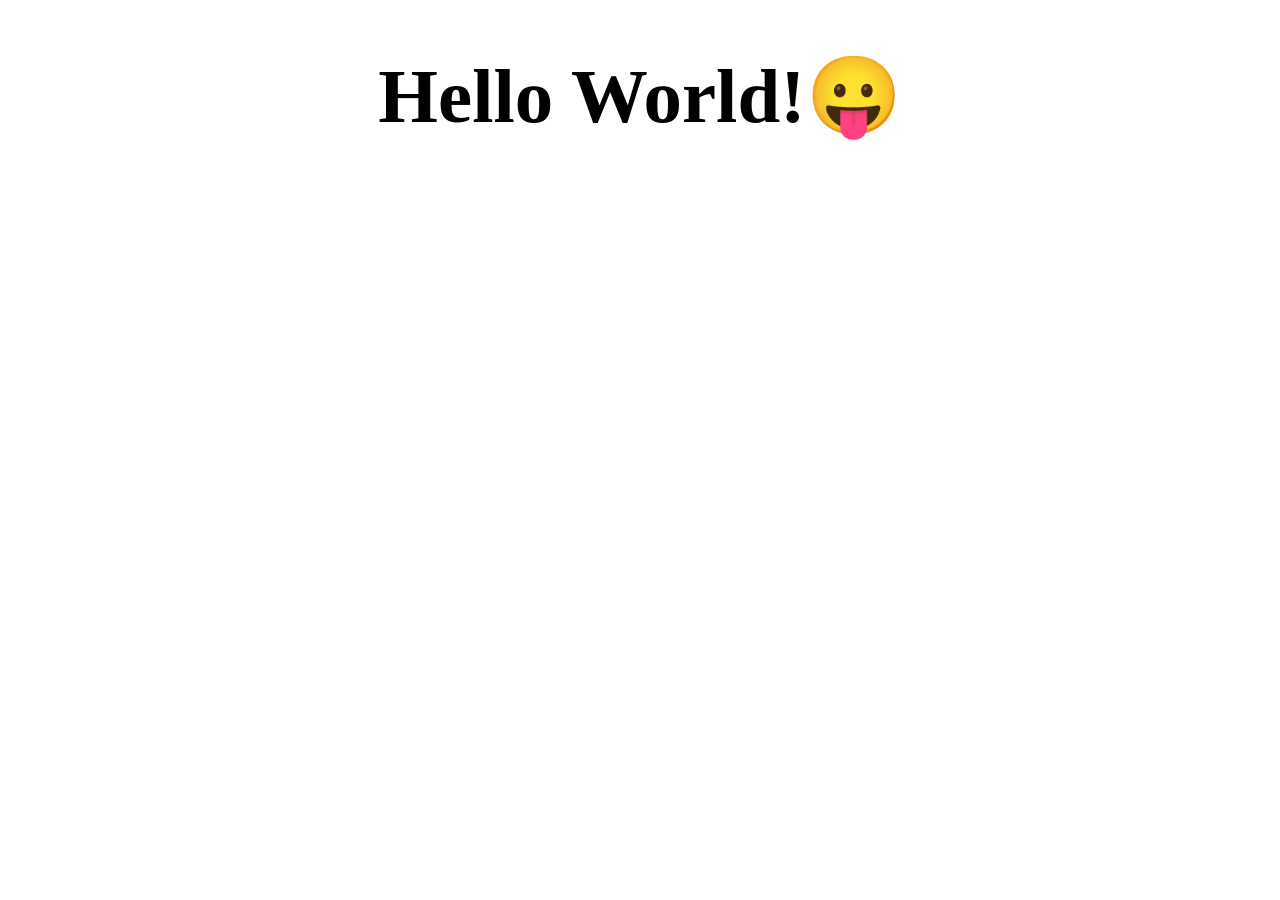
==== index.html @ 242a8a64 "newfile: index" ====
<!DOCTYPE html>
<html lang="en">
<head>
    <meta charset="UTF-8">
    <meta name="viewport" content="width=device-width, initial-scale=1.0">
    <title>Main Menu - ADSO 2847431</title>
    <style>
        h1{
            text-align: center;
            zoom: 2.4;
        }
    </style>
</head>
<body>
<h1>Hello World!😛</h1></body>
</html>
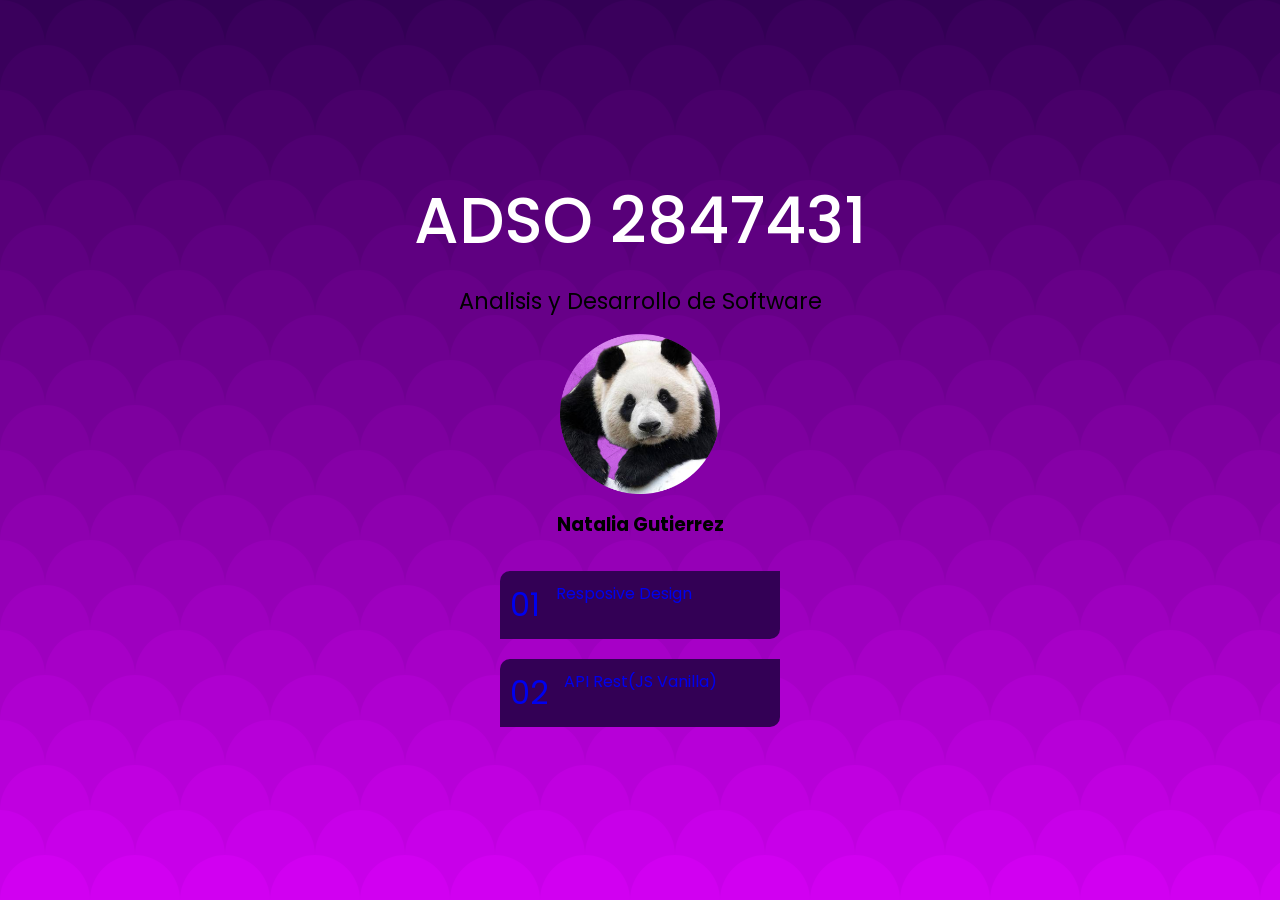
==== commit b003cddc: "Add files via upload" ====
--- a/index.html
+++ b/index.html
@@ -1,16 +1,31 @@
-<!DOCTYPE html>
-<html lang="en">
-<head>
-    <meta charset="UTF-8">
-    <meta name="viewport" content="width=device-width, initial-scale=1.0">
-    <title>Main Menu - ADSO 2847431</title>
-    <style>
-        h1{
-            text-align: center;
-            zoom: 2.4;
-        }
-    </style>
-</head>
-<body>
-<h1>Hello World!😛</h1></body>
+<!DOCTYPE html>
+<html lang="en">
+<head>
+    <meta charset="UTF-8">
+    <meta name="viewport" content="width=device-width, initial-scale=1.0">
+    <title>Main Menu-ADSO:2847431</title>
+    <link rel="stylesheet" href="css.css">
+</head>
+<body class="mmenu">
+    <main>
+        <header>
+            <h1>ADSO 2847431</h1>
+            <h2>Analisis y Desarrollo de Software</h2>
+            <img src="perfil.png" alt="">
+            <h3>Natalia Gutierrez</h3>
+        </header>
+        <menu>
+            <a href="#">
+                <span>01</span>
+                Resposive Design
+            </a>
+            <a href="#">
+                <span>02</span>
+                API Rest(JS Vanilla)
+            
+
+            </a>
+        </menu>
+    </main>
+</body>
 </html>
--- a/css.css
+++ b/css.css
@@ -0,0 +1,148 @@
+/* - - - - - - - - - - - - */
+/* F O N T S */
+/* - - - - - - - - - - - - */
+@import url('https://fonts.googleapis.com/css2?family=Poppins:wght@100;200;300;400;500;600;700;800;900&display=swap');
+
+
+
+/* - - - - - - - - - - - - */
+/* V A R I A B L E S */
+/* - - - - - - - - - - - - */
+:root{
+    --color-pri: #0f0;
+    --color-sec: rgb(81, 0, 132);
+    --ffamily: Poppins, sans-serif;
+}
+
+/* - - - - - - - - - - - - */
+/* R E S E T */
+/* - - - - - - - - - - - - */
+*, *::before, *::after{
+    box-sizing: border-box; 
+}
+
+*{
+    margin: 0; 
+    padding: 0; 
+}
+
+ul[role='list'], ol[role='list']{
+    list-style: none; 
+}
+
+html:focus-within{
+    scroll-behavior: smooth; 
+}
+
+a:not([class]){
+    text-decoration-skip-ink: auto; 
+}
+
+img, picture, svg, video, canvas{
+    max-width: 100%;
+    height: auto; 
+    vertical-align: middle; 
+    font-style: italic; 
+    background-repeat: no-repeat; 
+    background-size: cover;
+}
+
+input, button, textarea, select{
+    font: inherit; 
+}
+
+@media (prefers-reduced-motion: reduce){
+    html:focus-within {
+        scroll-behavior: auto;
+    }
+    *, *::before, *::after {
+        animation-duration: 0.01ms !important;
+        animation-iteration-count: 1 !important;
+        transition-duration: 0.01ms !important;
+        scroll-behavior: auto !important;
+        transition: none;
+    }
+}
+
+body, html{
+    height: 100%; 
+    scroll-behavior: smooth; 
+}
+
+
+/* - - - - - - - - - - - - */
+/* G E N E R A L */
+/* - - - - - - - - - - - - */
+body{
+    font-family: var(--ffamily);
+    display: flex;
+    justify-content: center;
+    align-items: center;
+    min-height: 100vh;
+}
+
+main{
+    display: flex;
+    flex-direction: column;
+    justify-content: center;
+    align-items: center;
+    gap: 2rem;
+    header{
+        display: flex;
+        flex-direction: column;
+        align-items: center;
+        justify-content: center;
+        gap: 1rem;
+
+       h1 {
+        font-size: 4rem;
+        font-weight: 500;
+        text-align: center;
+        color: white;
+       } 
+
+       h2{
+        font-size: 1.4rem;
+        font-weight: normal;
+        text-align: center;
+       }
+
+       img {
+        width: 160px;
+       }
+    }
+    menu {
+        display: flex;
+        flex-direction: column;
+        align-items: center;
+        gap: 1.2rem;
+        a:is(:link, :visited){
+            border-radius: 10px 0 10px 0;
+            background-color: #fff9;
+            background-color: #330055;
+            display: flex;
+            gap: 1rem;
+            text-decoration: none;
+            padding: 10px;
+            transition: all 0.4s ease-in-out;
+            width: 280px;
+            span{
+                font-size: 2rem;
+            }
+
+        }
+        a:is(:hover){
+            background-color:#fffd;
+            transform: scale(1.02);
+        }
+
+    }
+}
+/* - - - - - - - - - - - - */
+/* MAIN MENU */
+/* - - - - - - - - - - - - */
+body.mmenu{
+    background-color: #330055;
+    background-image: url("data:image/svg+xml,%3Csvg xmlns='http://www.w3.org/2000/svg' viewBox='0 0 100 1000'%3E%3Cg %3E%3Ccircle fill='%23330055' cx='50' cy='0' r='50'/%3E%3Cg fill='%233a005c' %3E%3Ccircle cx='0' cy='50' r='50'/%3E%3Ccircle cx='100' cy='50' r='50'/%3E%3C/g%3E%3Ccircle fill='%23410063' cx='50' cy='100' r='50'/%3E%3Cg fill='%2349006a' %3E%3Ccircle cx='0' cy='150' r='50'/%3E%3Ccircle cx='100' cy='150' r='50'/%3E%3C/g%3E%3Ccircle fill='%23500072' cx='50' cy='200' r='50'/%3E%3Cg fill='%23580079' %3E%3Ccircle cx='0' cy='250' r='50'/%3E%3Ccircle cx='100' cy='250' r='50'/%3E%3C/g%3E%3Ccircle fill='%235f0081' cx='50' cy='300' r='50'/%3E%3Cg fill='%23670088' %3E%3Ccircle cx='0' cy='350' r='50'/%3E%3Ccircle cx='100' cy='350' r='50'/%3E%3C/g%3E%3Ccircle fill='%236e0090' cx='50' cy='400' r='50'/%3E%3Cg fill='%23760098' %3E%3Ccircle cx='0' cy='450' r='50'/%3E%3Ccircle cx='100' cy='450' r='50'/%3E%3C/g%3E%3Ccircle fill='%237e009f' cx='50' cy='500' r='50'/%3E%3Cg fill='%238600a7' %3E%3Ccircle cx='0' cy='550' r='50'/%3E%3Ccircle cx='100' cy='550' r='50'/%3E%3C/g%3E%3Ccircle fill='%238e00af' cx='50' cy='600' r='50'/%3E%3Cg fill='%239600b7' %3E%3Ccircle cx='0' cy='650' r='50'/%3E%3Ccircle cx='100' cy='650' r='50'/%3E%3C/g%3E%3Ccircle fill='%239e00bf' cx='50' cy='700' r='50'/%3E%3Cg fill='%23a700c7' %3E%3Ccircle cx='0' cy='750' r='50'/%3E%3Ccircle cx='100' cy='750' r='50'/%3E%3C/g%3E%3Ccircle fill='%23af00d0' cx='50' cy='800' r='50'/%3E%3Cg fill='%23b700d8' %3E%3Ccircle cx='0' cy='850' r='50'/%3E%3Ccircle cx='100' cy='850' r='50'/%3E%3C/g%3E%3Ccircle fill='%23c000e0' cx='50' cy='900' r='50'/%3E%3Cg fill='%23c800e9' %3E%3Ccircle cx='0' cy='950' r='50'/%3E%3Ccircle cx='100' cy='950' r='50'/%3E%3C/g%3E%3Ccircle fill='%23D100F1' cx='50' cy='1000' r='50'/%3E%3C/g%3E%3C/svg%3E");
+    
+    }
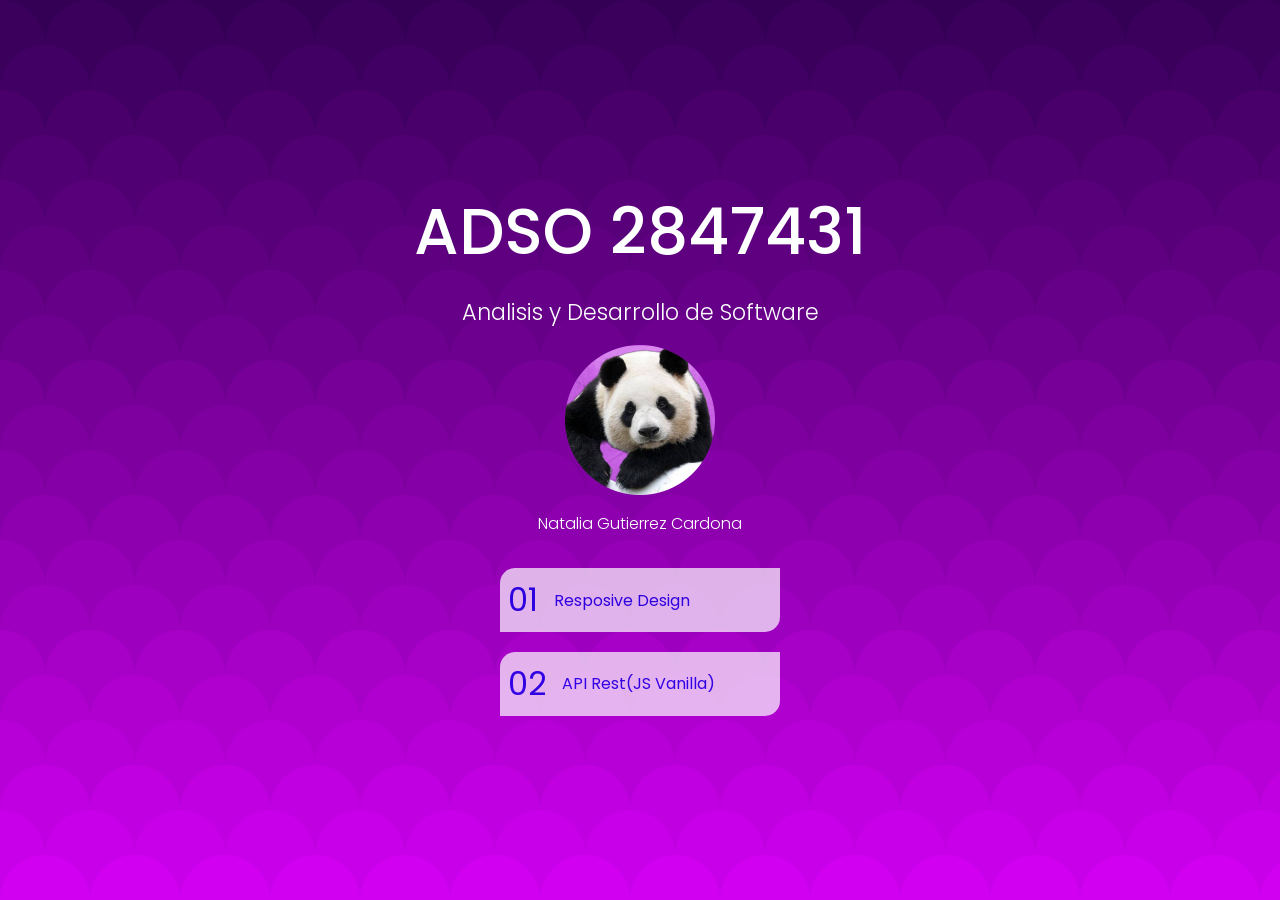
==== commit f78427b6: "se agrego un figma y termino todos los niveles" ====
--- a/index.html
+++ b/index.html
@@ -4,26 +4,24 @@
     <meta charset="UTF-8">
     <meta name="viewport" content="width=device-width, initial-scale=1.0">
     <title>Main Menu-ADSO:2847431</title>
-    <link rel="stylesheet" href="css.css">
+    <link rel="stylesheet" href="css/master.css">
 </head>
-<body class="mmenu">
+<body class="menu">
     <main>
         <header>
             <h1>ADSO 2847431</h1>
             <h2>Analisis y Desarrollo de Software</h2>
-            <img src="perfil.png" alt="">
-            <h3>Natalia Gutierrez</h3>
+            <img src="img/perfil.png" alt="">
+            <h3>Natalia Gutierrez Cardona</h3>
         </header>
         <menu>
-            <a href="#">
+            <a href="01-responsive-design/">
                 <span>01</span>
                 Resposive Design
             </a>
             <a href="#">
                 <span>02</span>
                 API Rest(JS Vanilla)
-            
-
             </a>
         </menu>
     </main>
--- a/css/master.css
+++ b/css/master.css
@@ -0,0 +1,221 @@
+/* - - - - - - - - - - - - */
+/* F O N T S */
+/* - - - - - - - - - - - - */
+@import url('https://fonts.googleapis.com/css2?family=Poppins:wght@100;200;300;400;500;600;700;800;900&display=swap');
+
+
+
+/* - - - - - - - - - - - - */
+/* V A R I A B L E S */
+/* - - - - - - - - - - - - */
+:root{
+    --color-pri: rgb(254, 255, 255);
+    --color-sec: rgb(85, 85, 101);
+    --ffamily: Poppins, sans-serif;
+}
+
+/* - - - - - - - - - - - - */
+/* R E S E T */
+/* - - - - - - - - - - - - */
+*, *::before, *::after{
+    box-sizing: border-box; 
+}
+
+*{
+    margin: 0; 
+    padding: 0; 
+}
+
+ul[role='list'], ol[role='list']{
+    list-style: none; 
+}
+
+html:focus-within{
+    scroll-behavior: smooth; 
+}
+
+a:not([class]){
+    text-decoration-skip-ink: auto; 
+}
+
+img, picture, svg, video, canvas{
+    max-width: 100%;
+    height: auto; 
+    vertical-align: middle; 
+    font-style: italic; 
+    background-repeat: no-repeat; 
+    background-size: cover;
+}
+
+input, button, textarea, select{
+    font: inherit; 
+}
+
+@media (prefers-reduced-motion: reduce){
+    html:focus-within {
+        scroll-behavior: auto;
+    }
+    *, *::before, *::after {
+        animation-duration: 0.01ms !important;
+        animation-iteration-count: 1 !important;
+        transition-duration: 0.01ms !important;
+        scroll-behavior: auto !important;
+        transition: none;
+    }
+}
+
+body, html{
+    height: 100%; 
+    scroll-behavior: smooth; 
+}
+
+
+/* - - - - - - - - - - - - */
+/* G E N E R A L */
+/* - - - - - - - - - - - - */
+body{
+    color: var(--color-pri);
+    font-family: var(--ffamily);
+    display: flex;
+    justify-content: center;
+    align-items: center;
+    min-height: 100vh;
+}
+
+nav{
+    
+    border-radius: 4px;
+    padding: 8px;
+    position: fixed;
+    top: 20px;
+    left: 20px;
+    transition: all 0.4s ease-in;
+    
+    a:is(:link, visited){
+        width: 40px;
+        height: 40px;
+        
+        padding: 10px;
+        transition: all 0.4s ease-in-out;
+        svg{
+            opacity: .7;
+            height: 20px;
+            width: 20px;
+        }
+    }
+}
+
+a:is(:hover) {
+    background-color: #000;
+    transform: translateX(-4px);
+    border: 2px solid #fff9;
+}
+
+main{
+    display: flex;
+    flex-direction: column;
+    justify-content: center;
+    align-items: center;
+    gap: 2rem;
+    header{
+        display: flex;
+        flex-direction: column;
+        align-items: center;
+        justify-content: center;
+        gap: 1rem;
+        h1{
+            font-size: 4rem;
+            font-weight: 500;
+            text-align: center;
+        }
+        h2{
+            font-size: 1.4rem;
+            font-weight: 300;
+            text-align: center;
+        }
+        h3{
+            font-size: 1rem;
+            font-weight: 300;
+            text-align: center;
+        }
+        img{
+            width: 150px;
+        }
+    }
+    menu{
+        display: flex;
+        flex-direction: column;
+        align-items: center;
+        gap: 1.2rem;
+        a:is(:link, :visited){
+            border-radius: 15px 0 15px 0;
+            background-color: var(--color-pri);
+            display: flex;
+            gap: 1rem;
+            align-items: center;
+            text-decoration: none;
+            padding: 8px;
+            transition: all 0.4s ease-in-out;
+            width: 280px;
+            opacity: 70%;
+            span{
+                font-size: 2rem;
+            }
+            
+        }
+        a:is(:hover){
+            background-color: #c49fe7;
+            transform: scale(1.1) translateY(-);
+        }
+
+    }
+    
+}
+
+/* - - - - - - - - - - - - */
+/* M A I N M E N U */
+/* - - - - - - - - - - - - */
+body.menu{
+
+        background-color: #330055;
+        background-image: url("data:image/svg+xml,%3Csvg xmlns='http://www.w3.org/2000/svg' viewBox='0 0 100 1000'%3E%3Cg %3E%3Ccircle fill='%23330055' cx='50' cy='0' r='50'/%3E%3Cg fill='%233a005c' %3E%3Ccircle cx='0' cy='50' r='50'/%3E%3Ccircle cx='100' cy='50' r='50'/%3E%3C/g%3E%3Ccircle fill='%23410063' cx='50' cy='100' r='50'/%3E%3Cg fill='%2349006a' %3E%3Ccircle cx='0' cy='150' r='50'/%3E%3Ccircle cx='100' cy='150' r='50'/%3E%3C/g%3E%3Ccircle fill='%23500072' cx='50' cy='200' r='50'/%3E%3Cg fill='%23580079' %3E%3Ccircle cx='0' cy='250' r='50'/%3E%3Ccircle cx='100' cy='250' r='50'/%3E%3C/g%3E%3Ccircle fill='%235f0081' cx='50' cy='300' r='50'/%3E%3Cg fill='%23670088' %3E%3Ccircle cx='0' cy='350' r='50'/%3E%3Ccircle cx='100' cy='350' r='50'/%3E%3C/g%3E%3Ccircle fill='%236e0090' cx='50' cy='400' r='50'/%3E%3Cg fill='%23760098' %3E%3Ccircle cx='0' cy='450' r='50'/%3E%3Ccircle cx='100' cy='450' r='50'/%3E%3C/g%3E%3Ccircle fill='%237e009f' cx='50' cy='500' r='50'/%3E%3Cg fill='%238600a7' %3E%3Ccircle cx='0' cy='550' r='50'/%3E%3Ccircle cx='100' cy='550' r='50'/%3E%3C/g%3E%3Ccircle fill='%238e00af' cx='50' cy='600' r='50'/%3E%3Cg fill='%239600b7' %3E%3Ccircle cx='0' cy='650' r='50'/%3E%3Ccircle cx='100' cy='650' r='50'/%3E%3C/g%3E%3Ccircle fill='%239e00bf' cx='50' cy='700' r='50'/%3E%3Cg fill='%23a700c7' %3E%3Ccircle cx='0' cy='750' r='50'/%3E%3Ccircle cx='100' cy='750' r='50'/%3E%3C/g%3E%3Ccircle fill='%23af00d0' cx='50' cy='800' r='50'/%3E%3Cg fill='%23b700d8' %3E%3Ccircle cx='0' cy='850' r='50'/%3E%3Ccircle cx='100' cy='850' r='50'/%3E%3C/g%3E%3Ccircle fill='%23c000e0' cx='50' cy='900' r='50'/%3E%3Cg fill='%23c800e9' %3E%3Ccircle cx='0' cy='950' r='50'/%3E%3Ccircle cx='100' cy='950' r='50'/%3E%3C/g%3E%3Ccircle fill='%23D100F1' cx='50' cy='1000' r='50'/%3E%3C/g%3E%3C/svg%3E");
+        
+        }
+/* - - - - - - - - - - - - */
+/* M A I N M E N U */
+/* - - - - - - - - - - - - */
+body.level2{
+    background-color: #020F04;
+background-image: url("data:image/svg+xml,%3Csvg xmlns='http://www.w3.org/2000/svg' viewBox='0 0 100 1000'%3E%3Cg %3E%3Ccircle fill='%23020F04' cx='50' cy='0' r='50'/%3E%3Cg fill='%2309190c' %3E%3Ccircle cx='0' cy='50' r='50'/%3E%3Ccircle cx='100' cy='50' r='50'/%3E%3C/g%3E%3Ccircle fill='%230e2111' cx='50' cy='100' r='50'/%3E%3Cg fill='%23102915' %3E%3Ccircle cx='0' cy='150' r='50'/%3E%3Ccircle cx='100' cy='150' r='50'/%3E%3C/g%3E%3Ccircle fill='%23133219' cx='50' cy='200' r='50'/%3E%3Cg fill='%23163b1c' %3E%3Ccircle cx='0' cy='250' r='50'/%3E%3Ccircle cx='100' cy='250' r='50'/%3E%3C/g%3E%3Ccircle fill='%2318441f' cx='50' cy='300' r='50'/%3E%3Cg fill='%231b4d22' %3E%3Ccircle cx='0' cy='350' r='50'/%3E%3Ccircle cx='100' cy='350' r='50'/%3E%3C/g%3E%3Ccircle fill='%231f5725' cx='50' cy='400' r='50'/%3E%3Cg fill='%23226128' %3E%3Ccircle cx='0' cy='450' r='50'/%3E%3Ccircle cx='100' cy='450' r='50'/%3E%3C/g%3E%3Ccircle fill='%23276a2a' cx='50' cy='500' r='50'/%3E%3Cg fill='%232b742c' %3E%3Ccircle cx='0' cy='550' r='50'/%3E%3Ccircle cx='100' cy='550' r='50'/%3E%3C/g%3E%3Ccircle fill='%23307f2e' cx='50' cy='600' r='50'/%3E%3Cg fill='%23358930' %3E%3Ccircle cx='0' cy='650' r='50'/%3E%3Ccircle cx='100' cy='650' r='50'/%3E%3C/g%3E%3Ccircle fill='%233b9332' cx='50' cy='700' r='50'/%3E%3Cg fill='%23419d33' %3E%3Ccircle cx='0' cy='750' r='50'/%3E%3Ccircle cx='100' cy='750' r='50'/%3E%3C/g%3E%3Ccircle fill='%2347a834' cx='50' cy='800' r='50'/%3E%3Cg fill='%234eb335' %3E%3Ccircle cx='0' cy='850' r='50'/%3E%3Ccircle cx='100' cy='850' r='50'/%3E%3C/g%3E%3Ccircle fill='%2355bd35' cx='50' cy='900' r='50'/%3E%3Cg fill='%235dc835' %3E%3Ccircle cx='0' cy='950' r='50'/%3E%3Ccircle cx='100' cy='950' r='50'/%3E%3C/g%3E%3Ccircle fill='%2365D335' cx='50' cy='1000' r='50'/%3E%3C/g%3E%3C/svg%3E");
+background-attachment: fixed;
+background-size: contain;
+
+
+
+    header {
+        h1{
+            font-size: 3rem;
+        }
+    }
+    menu {
+        a:is(:link, :visited){
+            color: #47206f;
+        }
+    }
+}
+body.level3{
+    background-color: #F55DB0;
+background-image: url("data:image/svg+xml,%3Csvg xmlns='http://www.w3.org/2000/svg' viewBox='0 0 100 1000'%3E%3Cg %3E%3Ccircle fill='%23F55DB0' cx='50' cy='0' r='50'/%3E%3Cg fill='%23ec57a5' %3E%3Ccircle cx='0' cy='50' r='50'/%3E%3Ccircle cx='100' cy='50' r='50'/%3E%3C/g%3E%3Ccircle fill='%23e3529a' cx='50' cy='100' r='50'/%3E%3Cg fill='%23da4c90' %3E%3Ccircle cx='0' cy='150' r='50'/%3E%3Ccircle cx='100' cy='150' r='50'/%3E%3C/g%3E%3Ccircle fill='%23d14785' cx='50' cy='200' r='50'/%3E%3Cg fill='%23c7427c' %3E%3Ccircle cx='0' cy='250' r='50'/%3E%3Ccircle cx='100' cy='250' r='50'/%3E%3C/g%3E%3Ccircle fill='%23be3d72' cx='50' cy='300' r='50'/%3E%3Cg fill='%23b53869' %3E%3Ccircle cx='0' cy='350' r='50'/%3E%3Ccircle cx='100' cy='350' r='50'/%3E%3C/g%3E%3Ccircle fill='%23ab3460' cx='50' cy='400' r='50'/%3E%3Cg fill='%23a12f57' %3E%3Ccircle cx='0' cy='450' r='50'/%3E%3Ccircle cx='100' cy='450' r='50'/%3E%3C/g%3E%3Ccircle fill='%23982b4f' cx='50' cy='500' r='50'/%3E%3Cg fill='%238e2647' %3E%3Ccircle cx='0' cy='550' r='50'/%3E%3Ccircle cx='100' cy='550' r='50'/%3E%3C/g%3E%3Ccircle fill='%2385223f' cx='50' cy='600' r='50'/%3E%3Cg fill='%237b1e38' %3E%3Ccircle cx='0' cy='650' r='50'/%3E%3Ccircle cx='100' cy='650' r='50'/%3E%3C/g%3E%3Ccircle fill='%23721a31' cx='50' cy='700' r='50'/%3E%3Cg fill='%2369162a' %3E%3Ccircle cx='0' cy='750' r='50'/%3E%3Ccircle cx='100' cy='750' r='50'/%3E%3C/g%3E%3Ccircle fill='%235f1324' cx='50' cy='800' r='50'/%3E%3Cg fill='%23560f1e' %3E%3Ccircle cx='0' cy='850' r='50'/%3E%3Ccircle cx='100' cy='850' r='50'/%3E%3C/g%3E%3Ccircle fill='%234d0b18' cx='50' cy='900' r='50'/%3E%3Cg fill='%23440812' %3E%3Ccircle cx='0' cy='950' r='50'/%3E%3Ccircle cx='100' cy='950' r='50'/%3E%3C/g%3E%3Ccircle fill='%233C050A' cx='50' cy='1000' r='50'/%3E%3C/g%3E%3C/svg%3E");
+background-attachment: fixed;
+background-size: contain;
+    header {
+        h1{
+            font-size: 2.8rem;
+        }
+    }
+    menu {
+        a:is(:link, :visited){
+            color: #47206f;
+        }
+    }
+}
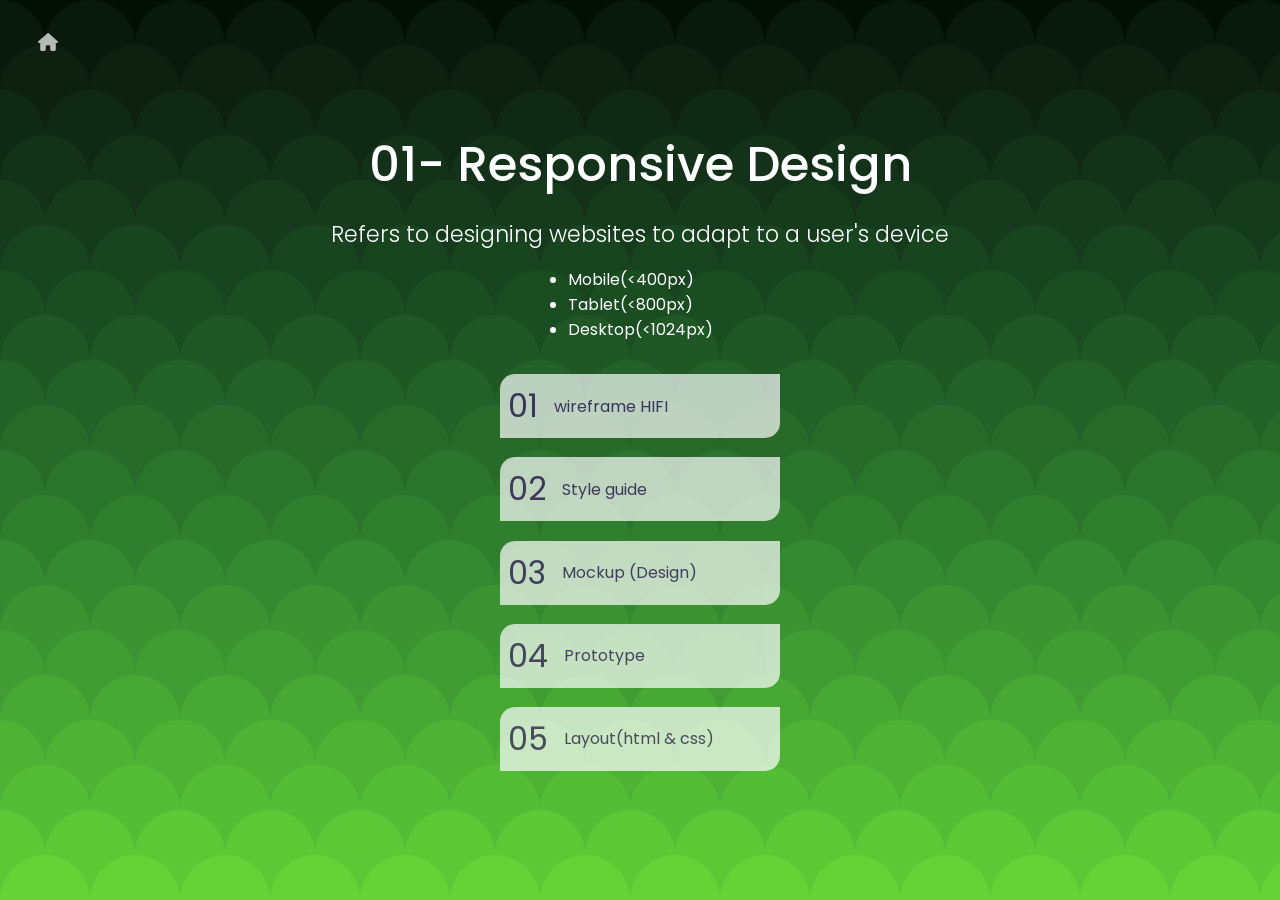
==== commit 599153c9: "Add files via upload" ====
--- a/index.html
+++ b/index.html
@@ -3,25 +3,45 @@
 <head>
     <meta charset="UTF-8">
     <meta name="viewport" content="width=device-width, initial-scale=1.0">
-    <title>Main Menu-ADSO:2847431</title>
-    <link rel="stylesheet" href="css/master.css">
+    <title>01- Responsive Design</title>
+    <link rel="stylesheet" href="../css/master.css">
 </head>
-<body class="menu">
+<body class="level2">
+    <nav>
+        <a href="../index.html">
+            <svg xmlns="http://www.w3.org/2000/svg" viewBox="0 0 576 512"><!--!Font Awesome Free 6.5.2 by @fontawesome - https://fontawesome.com License - https://fontawesome.com/license/free Copyright 2024 Fonticons, Inc.--><path fill="#ffffff" d="M575.8 255.5c0 18-15 32.1-32 32.1h-32l.7 160.2c0 2.7-.2 5.4-.5 8.1V472c0 22.1-17.9 40-40 40H456c-1.1 0-2.2 0-3.3-.1c-1.4 .1-2.8 .1-4.2 .1H416 392c-22.1 0-40-17.9-40-40V448 384c0-17.7-14.3-32-32-32H256c-17.7 0-32 14.3-32 32v64 24c0 22.1-17.9 40-40 40H160 128.1c-1.5 0-3-.1-4.5-.2c-1.2 .1-2.4 .2-3.6 .2H104c-22.1 0-40-17.9-40-40V360c0-.9 0-1.9 .1-2.8V287.6H32c-18 0-32-14-32-32.1c0-9 3-17 10-24L266.4 8c7-7 15-8 22-8s15 2 21 7L564.8 231.5c8 7 12 15 11 24z"/></svg>
+        </a>
+    </nav>
     <main>
         <header>
-            <h1>ADSO 2847431</h1>
-            <h2>Analisis y Desarrollo de Software</h2>
-            <img src="img/perfil.png" alt="">
-            <h3>Natalia Gutierrez Cardona</h3>
+            <h1>01- Responsive Design</h1>
+            <h2>Refers to designing websites to adapt to a user's device</h2>
+            <ul>
+                <li> Mobile(<400px)</li>
+                <li> Tablet(<800px)</li>
+                <li> Desktop(<1024px)</li>
+            </ul>
         </header>
         <menu>
-            <a href="01-responsive-design/">
+            <a href="01-wireframe-hifi.html">
                 <span>01</span>
-                Resposive Design
+                wireframe HIFI
+            </a>
+            <a href="02-style-guide.html">
+                <span>02</span>
+                Style guide 
+            </a>
+            <a href="03-mockup.html">
+                <span>03</span>
+                Mockup (Design)
+            </a>
+            <a href="04-layout.html" target="_blank">
+                <span>04</span>
+                Prototype 
             </a>
             <a href="#">
-                <span>02</span>
-                API Rest(JS Vanilla)
+                <span>05</span>
+                Layout(html & css)
             </a>
         </menu>
     </main>
--- a/css/master.css
+++ b/css/master.css
@@ -1,221 +1,221 @@
-/* - - - - - - - - - - - - */
-/* F O N T S */
-/* - - - - - - - - - - - - */
-@import url('https://fonts.googleapis.com/css2?family=Poppins:wght@100;200;300;400;500;600;700;800;900&display=swap');
-
-
-
-/* - - - - - - - - - - - - */
-/* V A R I A B L E S */
-/* - - - - - - - - - - - - */
-:root{
-    --color-pri: rgb(254, 255, 255);
-    --color-sec: rgb(85, 85, 101);
-    --ffamily: Poppins, sans-serif;
-}
-
-/* - - - - - - - - - - - - */
-/* R E S E T */
-/* - - - - - - - - - - - - */
-*, *::before, *::after{
-    box-sizing: border-box; 
-}
-
-*{
-    margin: 0; 
-    padding: 0; 
-}
-
-ul[role='list'], ol[role='list']{
-    list-style: none; 
-}
-
-html:focus-within{
-    scroll-behavior: smooth; 
-}
-
-a:not([class]){
-    text-decoration-skip-ink: auto; 
-}
-
-img, picture, svg, video, canvas{
-    max-width: 100%;
-    height: auto; 
-    vertical-align: middle; 
-    font-style: italic; 
-    background-repeat: no-repeat; 
-    background-size: cover;
-}
-
-input, button, textarea, select{
-    font: inherit; 
-}
-
-@media (prefers-reduced-motion: reduce){
-    html:focus-within {
-        scroll-behavior: auto;
-    }
-    *, *::before, *::after {
-        animation-duration: 0.01ms !important;
-        animation-iteration-count: 1 !important;
-        transition-duration: 0.01ms !important;
-        scroll-behavior: auto !important;
-        transition: none;
-    }
-}
-
-body, html{
-    height: 100%; 
-    scroll-behavior: smooth; 
-}
-
-
-/* - - - - - - - - - - - - */
-/* G E N E R A L */
-/* - - - - - - - - - - - - */
-body{
-    color: var(--color-pri);
-    font-family: var(--ffamily);
-    display: flex;
-    justify-content: center;
-    align-items: center;
-    min-height: 100vh;
-}
-
-nav{
-    
-    border-radius: 4px;
-    padding: 8px;
-    position: fixed;
-    top: 20px;
-    left: 20px;
-    transition: all 0.4s ease-in;
-    
-    a:is(:link, visited){
-        width: 40px;
-        height: 40px;
-        
-        padding: 10px;
-        transition: all 0.4s ease-in-out;
-        svg{
-            opacity: .7;
-            height: 20px;
-            width: 20px;
-        }
-    }
-}
-
-a:is(:hover) {
-    background-color: #000;
-    transform: translateX(-4px);
-    border: 2px solid #fff9;
-}
-
-main{
-    display: flex;
-    flex-direction: column;
-    justify-content: center;
-    align-items: center;
-    gap: 2rem;
-    header{
-        display: flex;
-        flex-direction: column;
-        align-items: center;
-        justify-content: center;
-        gap: 1rem;
-        h1{
-            font-size: 4rem;
-            font-weight: 500;
-            text-align: center;
-        }
-        h2{
-            font-size: 1.4rem;
-            font-weight: 300;
-            text-align: center;
-        }
-        h3{
-            font-size: 1rem;
-            font-weight: 300;
-            text-align: center;
-        }
-        img{
-            width: 150px;
-        }
-    }
-    menu{
-        display: flex;
-        flex-direction: column;
-        align-items: center;
-        gap: 1.2rem;
-        a:is(:link, :visited){
-            border-radius: 15px 0 15px 0;
-            background-color: var(--color-pri);
-            display: flex;
-            gap: 1rem;
-            align-items: center;
-            text-decoration: none;
-            padding: 8px;
-            transition: all 0.4s ease-in-out;
-            width: 280px;
-            opacity: 70%;
-            span{
-                font-size: 2rem;
-            }
-            
-        }
-        a:is(:hover){
-            background-color: #c49fe7;
-            transform: scale(1.1) translateY(-);
-        }
-
-    }
-    
-}
-
-/* - - - - - - - - - - - - */
-/* M A I N M E N U */
-/* - - - - - - - - - - - - */
-body.menu{
-
-        background-color: #330055;
-        background-image: url("data:image/svg+xml,%3Csvg xmlns='http://www.w3.org/2000/svg' viewBox='0 0 100 1000'%3E%3Cg %3E%3Ccircle fill='%23330055' cx='50' cy='0' r='50'/%3E%3Cg fill='%233a005c' %3E%3Ccircle cx='0' cy='50' r='50'/%3E%3Ccircle cx='100' cy='50' r='50'/%3E%3C/g%3E%3Ccircle fill='%23410063' cx='50' cy='100' r='50'/%3E%3Cg fill='%2349006a' %3E%3Ccircle cx='0' cy='150' r='50'/%3E%3Ccircle cx='100' cy='150' r='50'/%3E%3C/g%3E%3Ccircle fill='%23500072' cx='50' cy='200' r='50'/%3E%3Cg fill='%23580079' %3E%3Ccircle cx='0' cy='250' r='50'/%3E%3Ccircle cx='100' cy='250' r='50'/%3E%3C/g%3E%3Ccircle fill='%235f0081' cx='50' cy='300' r='50'/%3E%3Cg fill='%23670088' %3E%3Ccircle cx='0' cy='350' r='50'/%3E%3Ccircle cx='100' cy='350' r='50'/%3E%3C/g%3E%3Ccircle fill='%236e0090' cx='50' cy='400' r='50'/%3E%3Cg fill='%23760098' %3E%3Ccircle cx='0' cy='450' r='50'/%3E%3Ccircle cx='100' cy='450' r='50'/%3E%3C/g%3E%3Ccircle fill='%237e009f' cx='50' cy='500' r='50'/%3E%3Cg fill='%238600a7' %3E%3Ccircle cx='0' cy='550' r='50'/%3E%3Ccircle cx='100' cy='550' r='50'/%3E%3C/g%3E%3Ccircle fill='%238e00af' cx='50' cy='600' r='50'/%3E%3Cg fill='%239600b7' %3E%3Ccircle cx='0' cy='650' r='50'/%3E%3Ccircle cx='100' cy='650' r='50'/%3E%3C/g%3E%3Ccircle fill='%239e00bf' cx='50' cy='700' r='50'/%3E%3Cg fill='%23a700c7' %3E%3Ccircle cx='0' cy='750' r='50'/%3E%3Ccircle cx='100' cy='750' r='50'/%3E%3C/g%3E%3Ccircle fill='%23af00d0' cx='50' cy='800' r='50'/%3E%3Cg fill='%23b700d8' %3E%3Ccircle cx='0' cy='850' r='50'/%3E%3Ccircle cx='100' cy='850' r='50'/%3E%3C/g%3E%3Ccircle fill='%23c000e0' cx='50' cy='900' r='50'/%3E%3Cg fill='%23c800e9' %3E%3Ccircle cx='0' cy='950' r='50'/%3E%3Ccircle cx='100' cy='950' r='50'/%3E%3C/g%3E%3Ccircle fill='%23D100F1' cx='50' cy='1000' r='50'/%3E%3C/g%3E%3C/svg%3E");
-        
-        }
-/* - - - - - - - - - - - - */
-/* M A I N M E N U */
-/* - - - - - - - - - - - - */
-body.level2{
-    background-color: #020F04;
-background-image: url("data:image/svg+xml,%3Csvg xmlns='http://www.w3.org/2000/svg' viewBox='0 0 100 1000'%3E%3Cg %3E%3Ccircle fill='%23020F04' cx='50' cy='0' r='50'/%3E%3Cg fill='%2309190c' %3E%3Ccircle cx='0' cy='50' r='50'/%3E%3Ccircle cx='100' cy='50' r='50'/%3E%3C/g%3E%3Ccircle fill='%230e2111' cx='50' cy='100' r='50'/%3E%3Cg fill='%23102915' %3E%3Ccircle cx='0' cy='150' r='50'/%3E%3Ccircle cx='100' cy='150' r='50'/%3E%3C/g%3E%3Ccircle fill='%23133219' cx='50' cy='200' r='50'/%3E%3Cg fill='%23163b1c' %3E%3Ccircle cx='0' cy='250' r='50'/%3E%3Ccircle cx='100' cy='250' r='50'/%3E%3C/g%3E%3Ccircle fill='%2318441f' cx='50' cy='300' r='50'/%3E%3Cg fill='%231b4d22' %3E%3Ccircle cx='0' cy='350' r='50'/%3E%3Ccircle cx='100' cy='350' r='50'/%3E%3C/g%3E%3Ccircle fill='%231f5725' cx='50' cy='400' r='50'/%3E%3Cg fill='%23226128' %3E%3Ccircle cx='0' cy='450' r='50'/%3E%3Ccircle cx='100' cy='450' r='50'/%3E%3C/g%3E%3Ccircle fill='%23276a2a' cx='50' cy='500' r='50'/%3E%3Cg fill='%232b742c' %3E%3Ccircle cx='0' cy='550' r='50'/%3E%3Ccircle cx='100' cy='550' r='50'/%3E%3C/g%3E%3Ccircle fill='%23307f2e' cx='50' cy='600' r='50'/%3E%3Cg fill='%23358930' %3E%3Ccircle cx='0' cy='650' r='50'/%3E%3Ccircle cx='100' cy='650' r='50'/%3E%3C/g%3E%3Ccircle fill='%233b9332' cx='50' cy='700' r='50'/%3E%3Cg fill='%23419d33' %3E%3Ccircle cx='0' cy='750' r='50'/%3E%3Ccircle cx='100' cy='750' r='50'/%3E%3C/g%3E%3Ccircle fill='%2347a834' cx='50' cy='800' r='50'/%3E%3Cg fill='%234eb335' %3E%3Ccircle cx='0' cy='850' r='50'/%3E%3Ccircle cx='100' cy='850' r='50'/%3E%3C/g%3E%3Ccircle fill='%2355bd35' cx='50' cy='900' r='50'/%3E%3Cg fill='%235dc835' %3E%3Ccircle cx='0' cy='950' r='50'/%3E%3Ccircle cx='100' cy='950' r='50'/%3E%3C/g%3E%3Ccircle fill='%2365D335' cx='50' cy='1000' r='50'/%3E%3C/g%3E%3C/svg%3E");
-background-attachment: fixed;
-background-size: contain;
-
-
-
-    header {
-        h1{
-            font-size: 3rem;
-        }
-    }
-    menu {
-        a:is(:link, :visited){
-            color: #47206f;
-        }
-    }
-}
-body.level3{
-    background-color: #F55DB0;
-background-image: url("data:image/svg+xml,%3Csvg xmlns='http://www.w3.org/2000/svg' viewBox='0 0 100 1000'%3E%3Cg %3E%3Ccircle fill='%23F55DB0' cx='50' cy='0' r='50'/%3E%3Cg fill='%23ec57a5' %3E%3Ccircle cx='0' cy='50' r='50'/%3E%3Ccircle cx='100' cy='50' r='50'/%3E%3C/g%3E%3Ccircle fill='%23e3529a' cx='50' cy='100' r='50'/%3E%3Cg fill='%23da4c90' %3E%3Ccircle cx='0' cy='150' r='50'/%3E%3Ccircle cx='100' cy='150' r='50'/%3E%3C/g%3E%3Ccircle fill='%23d14785' cx='50' cy='200' r='50'/%3E%3Cg fill='%23c7427c' %3E%3Ccircle cx='0' cy='250' r='50'/%3E%3Ccircle cx='100' cy='250' r='50'/%3E%3C/g%3E%3Ccircle fill='%23be3d72' cx='50' cy='300' r='50'/%3E%3Cg fill='%23b53869' %3E%3Ccircle cx='0' cy='350' r='50'/%3E%3Ccircle cx='100' cy='350' r='50'/%3E%3C/g%3E%3Ccircle fill='%23ab3460' cx='50' cy='400' r='50'/%3E%3Cg fill='%23a12f57' %3E%3Ccircle cx='0' cy='450' r='50'/%3E%3Ccircle cx='100' cy='450' r='50'/%3E%3C/g%3E%3Ccircle fill='%23982b4f' cx='50' cy='500' r='50'/%3E%3Cg fill='%238e2647' %3E%3Ccircle cx='0' cy='550' r='50'/%3E%3Ccircle cx='100' cy='550' r='50'/%3E%3C/g%3E%3Ccircle fill='%2385223f' cx='50' cy='600' r='50'/%3E%3Cg fill='%237b1e38' %3E%3Ccircle cx='0' cy='650' r='50'/%3E%3Ccircle cx='100' cy='650' r='50'/%3E%3C/g%3E%3Ccircle fill='%23721a31' cx='50' cy='700' r='50'/%3E%3Cg fill='%2369162a' %3E%3Ccircle cx='0' cy='750' r='50'/%3E%3Ccircle cx='100' cy='750' r='50'/%3E%3C/g%3E%3Ccircle fill='%235f1324' cx='50' cy='800' r='50'/%3E%3Cg fill='%23560f1e' %3E%3Ccircle cx='0' cy='850' r='50'/%3E%3Ccircle cx='100' cy='850' r='50'/%3E%3C/g%3E%3Ccircle fill='%234d0b18' cx='50' cy='900' r='50'/%3E%3Cg fill='%23440812' %3E%3Ccircle cx='0' cy='950' r='50'/%3E%3Ccircle cx='100' cy='950' r='50'/%3E%3C/g%3E%3Ccircle fill='%233C050A' cx='50' cy='1000' r='50'/%3E%3C/g%3E%3C/svg%3E");
-background-attachment: fixed;
-background-size: contain;
-    header {
-        h1{
-            font-size: 2.8rem;
-        }
-    }
-    menu {
-        a:is(:link, :visited){
-            color: #47206f;
-        }
-    }
+/* - - - - - - - - - - - - */
+/* F O N T S */
+/* - - - - - - - - - - - - */
+@import url('https://fonts.googleapis.com/css2?family=Poppins:wght@100;200;300;400;500;600;700;800;900&display=swap');
+
+
+
+/* - - - - - - - - - - - - */
+/* V A R I A B L E S */
+/* - - - - - - - - - - - - */
+:root{
+    --color-pri: rgb(254, 255, 255);
+    --color-sec: rgb(85, 85, 101);
+    --ffamily: Poppins, sans-serif;
+}
+
+/* - - - - - - - - - - - - */
+/* R E S E T */
+/* - - - - - - - - - - - - */
+*, *::before, *::after{
+    box-sizing: border-box; 
+}
+
+*{
+    margin: 0; 
+    padding: 0; 
+}
+
+ul[role='list'], ol[role='list']{
+    list-style: none; 
+}
+
+html:focus-within{
+    scroll-behavior: smooth; 
+}
+
+a:not([class]){
+    text-decoration-skip-ink: auto; 
+}
+
+img, picture, svg, video, canvas{
+    max-width: 100%;
+    height: auto; 
+    vertical-align: middle; 
+    font-style: italic; 
+    background-repeat: no-repeat; 
+    background-size: cover;
+}
+
+input, button, textarea, select{
+    font: inherit; 
+}
+
+@media (prefers-reduced-motion: reduce){
+    html:focus-within {
+        scroll-behavior: auto;
+    }
+    *, *::before, *::after {
+        animation-duration: 0.01ms !important;
+        animation-iteration-count: 1 !important;
+        transition-duration: 0.01ms !important;
+        scroll-behavior: auto !important;
+        transition: none;
+    }
+}
+
+body, html{
+    height: 100%; 
+    scroll-behavior: smooth; 
+}
+
+
+/* - - - - - - - - - - - - */
+/* G E N E R A L */
+/* - - - - - - - - - - - - */
+body{
+    color: var(--color-pri);
+    font-family: var(--ffamily);
+    display: flex;
+    justify-content: center;
+    align-items: center;
+    min-height: 100vh;
+}
+
+nav{
+    
+    border-radius: 4px;
+    padding: 8px;
+    position: fixed;
+    top: 20px;
+    left: 20px;
+    transition: all 0.4s ease-in;
+    
+    a:is(:link, visited){
+        width: 40px;
+        height: 40px;
+        
+        padding: 10px;
+        transition: all 0.4s ease-in-out;
+        svg{
+            opacity: .7;
+            height: 20px;
+            width: 20px;
+        }
+    }
+}
+
+a:is(:hover) {
+    background-color: #000;
+    transform: translateX(-4px);
+    border: 2px solid #fff9;
+}
+
+main{
+    display: flex;
+    flex-direction: column;
+    justify-content: center;
+    align-items: center;
+    gap: 2rem;
+    header{
+        display: flex;
+        flex-direction: column;
+        align-items: center;
+        justify-content: center;
+        gap: 1rem;
+        h1{
+            font-size: 4rem;
+            font-weight: 500;
+            text-align: center;
+        }
+        h2{
+            font-size: 1.4rem;
+            font-weight: 300;
+            text-align: center;
+        }
+        h3{
+            font-size: 1rem;
+            font-weight: 300;
+            text-align: center;
+        }
+        img{
+            width: 150px;
+        }
+    }
+    menu{
+        display: flex;
+        flex-direction: column;
+        align-items: center;
+        gap: 1.2rem;
+        a:is(:link, :visited){
+            border-radius: 15px 0 15px 0;
+            background-color: var(--color-pri);
+            display: flex;
+            gap: 1rem;
+            align-items: center;
+            text-decoration: none;
+            padding: 8px;
+            transition: all 0.4s ease-in-out;
+            width: 280px;
+            opacity: 70%;
+            span{
+                font-size: 2rem;
+            }
+            
+        }
+        a:is(:hover){
+            background-color: #c49fe7;
+            transform: scale(1.1) translateY(-);
+        }
+
+    }
+    
+}
+
+/* - - - - - - - - - - - - */
+/* M A I N M E N U */
+/* - - - - - - - - - - - - */
+body.menu{
+
+        background-color: #330055;
+        background-image: url("data:image/svg+xml,%3Csvg xmlns='http://www.w3.org/2000/svg' viewBox='0 0 100 1000'%3E%3Cg %3E%3Ccircle fill='%23330055' cx='50' cy='0' r='50'/%3E%3Cg fill='%233a005c' %3E%3Ccircle cx='0' cy='50' r='50'/%3E%3Ccircle cx='100' cy='50' r='50'/%3E%3C/g%3E%3Ccircle fill='%23410063' cx='50' cy='100' r='50'/%3E%3Cg fill='%2349006a' %3E%3Ccircle cx='0' cy='150' r='50'/%3E%3Ccircle cx='100' cy='150' r='50'/%3E%3C/g%3E%3Ccircle fill='%23500072' cx='50' cy='200' r='50'/%3E%3Cg fill='%23580079' %3E%3Ccircle cx='0' cy='250' r='50'/%3E%3Ccircle cx='100' cy='250' r='50'/%3E%3C/g%3E%3Ccircle fill='%235f0081' cx='50' cy='300' r='50'/%3E%3Cg fill='%23670088' %3E%3Ccircle cx='0' cy='350' r='50'/%3E%3Ccircle cx='100' cy='350' r='50'/%3E%3C/g%3E%3Ccircle fill='%236e0090' cx='50' cy='400' r='50'/%3E%3Cg fill='%23760098' %3E%3Ccircle cx='0' cy='450' r='50'/%3E%3Ccircle cx='100' cy='450' r='50'/%3E%3C/g%3E%3Ccircle fill='%237e009f' cx='50' cy='500' r='50'/%3E%3Cg fill='%238600a7' %3E%3Ccircle cx='0' cy='550' r='50'/%3E%3Ccircle cx='100' cy='550' r='50'/%3E%3C/g%3E%3Ccircle fill='%238e00af' cx='50' cy='600' r='50'/%3E%3Cg fill='%239600b7' %3E%3Ccircle cx='0' cy='650' r='50'/%3E%3Ccircle cx='100' cy='650' r='50'/%3E%3C/g%3E%3Ccircle fill='%239e00bf' cx='50' cy='700' r='50'/%3E%3Cg fill='%23a700c7' %3E%3Ccircle cx='0' cy='750' r='50'/%3E%3Ccircle cx='100' cy='750' r='50'/%3E%3C/g%3E%3Ccircle fill='%23af00d0' cx='50' cy='800' r='50'/%3E%3Cg fill='%23b700d8' %3E%3Ccircle cx='0' cy='850' r='50'/%3E%3Ccircle cx='100' cy='850' r='50'/%3E%3C/g%3E%3Ccircle fill='%23c000e0' cx='50' cy='900' r='50'/%3E%3Cg fill='%23c800e9' %3E%3Ccircle cx='0' cy='950' r='50'/%3E%3Ccircle cx='100' cy='950' r='50'/%3E%3C/g%3E%3Ccircle fill='%23D100F1' cx='50' cy='1000' r='50'/%3E%3C/g%3E%3C/svg%3E");
+        
+        }
+/* - - - - - - - - - - - - */
+/* M A I N M E N U */
+/* - - - - - - - - - - - - */
+body.level2{
+    background-color: #020F04;
+background-image: url("data:image/svg+xml,%3Csvg xmlns='http://www.w3.org/2000/svg' viewBox='0 0 100 1000'%3E%3Cg %3E%3Ccircle fill='%23020F04' cx='50' cy='0' r='50'/%3E%3Cg fill='%2309190c' %3E%3Ccircle cx='0' cy='50' r='50'/%3E%3Ccircle cx='100' cy='50' r='50'/%3E%3C/g%3E%3Ccircle fill='%230e2111' cx='50' cy='100' r='50'/%3E%3Cg fill='%23102915' %3E%3Ccircle cx='0' cy='150' r='50'/%3E%3Ccircle cx='100' cy='150' r='50'/%3E%3C/g%3E%3Ccircle fill='%23133219' cx='50' cy='200' r='50'/%3E%3Cg fill='%23163b1c' %3E%3Ccircle cx='0' cy='250' r='50'/%3E%3Ccircle cx='100' cy='250' r='50'/%3E%3C/g%3E%3Ccircle fill='%2318441f' cx='50' cy='300' r='50'/%3E%3Cg fill='%231b4d22' %3E%3Ccircle cx='0' cy='350' r='50'/%3E%3Ccircle cx='100' cy='350' r='50'/%3E%3C/g%3E%3Ccircle fill='%231f5725' cx='50' cy='400' r='50'/%3E%3Cg fill='%23226128' %3E%3Ccircle cx='0' cy='450' r='50'/%3E%3Ccircle cx='100' cy='450' r='50'/%3E%3C/g%3E%3Ccircle fill='%23276a2a' cx='50' cy='500' r='50'/%3E%3Cg fill='%232b742c' %3E%3Ccircle cx='0' cy='550' r='50'/%3E%3Ccircle cx='100' cy='550' r='50'/%3E%3C/g%3E%3Ccircle fill='%23307f2e' cx='50' cy='600' r='50'/%3E%3Cg fill='%23358930' %3E%3Ccircle cx='0' cy='650' r='50'/%3E%3Ccircle cx='100' cy='650' r='50'/%3E%3C/g%3E%3Ccircle fill='%233b9332' cx='50' cy='700' r='50'/%3E%3Cg fill='%23419d33' %3E%3Ccircle cx='0' cy='750' r='50'/%3E%3Ccircle cx='100' cy='750' r='50'/%3E%3C/g%3E%3Ccircle fill='%2347a834' cx='50' cy='800' r='50'/%3E%3Cg fill='%234eb335' %3E%3Ccircle cx='0' cy='850' r='50'/%3E%3Ccircle cx='100' cy='850' r='50'/%3E%3C/g%3E%3Ccircle fill='%2355bd35' cx='50' cy='900' r='50'/%3E%3Cg fill='%235dc835' %3E%3Ccircle cx='0' cy='950' r='50'/%3E%3Ccircle cx='100' cy='950' r='50'/%3E%3C/g%3E%3Ccircle fill='%2365D335' cx='50' cy='1000' r='50'/%3E%3C/g%3E%3C/svg%3E");
+background-attachment: fixed;
+background-size: contain;
+
+
+
+    header {
+        h1{
+            font-size: 3rem;
+        }
+    }
+    menu {
+        a:is(:link, :visited){
+            color: #47206f;
+        }
+    }
+}
+body.level3{
+    background-color: #F55DB0;
+background-image: url("data:image/svg+xml,%3Csvg xmlns='http://www.w3.org/2000/svg' viewBox='0 0 100 1000'%3E%3Cg %3E%3Ccircle fill='%23F55DB0' cx='50' cy='0' r='50'/%3E%3Cg fill='%23ec57a5' %3E%3Ccircle cx='0' cy='50' r='50'/%3E%3Ccircle cx='100' cy='50' r='50'/%3E%3C/g%3E%3Ccircle fill='%23e3529a' cx='50' cy='100' r='50'/%3E%3Cg fill='%23da4c90' %3E%3Ccircle cx='0' cy='150' r='50'/%3E%3Ccircle cx='100' cy='150' r='50'/%3E%3C/g%3E%3Ccircle fill='%23d14785' cx='50' cy='200' r='50'/%3E%3Cg fill='%23c7427c' %3E%3Ccircle cx='0' cy='250' r='50'/%3E%3Ccircle cx='100' cy='250' r='50'/%3E%3C/g%3E%3Ccircle fill='%23be3d72' cx='50' cy='300' r='50'/%3E%3Cg fill='%23b53869' %3E%3Ccircle cx='0' cy='350' r='50'/%3E%3Ccircle cx='100' cy='350' r='50'/%3E%3C/g%3E%3Ccircle fill='%23ab3460' cx='50' cy='400' r='50'/%3E%3Cg fill='%23a12f57' %3E%3Ccircle cx='0' cy='450' r='50'/%3E%3Ccircle cx='100' cy='450' r='50'/%3E%3C/g%3E%3Ccircle fill='%23982b4f' cx='50' cy='500' r='50'/%3E%3Cg fill='%238e2647' %3E%3Ccircle cx='0' cy='550' r='50'/%3E%3Ccircle cx='100' cy='550' r='50'/%3E%3C/g%3E%3Ccircle fill='%2385223f' cx='50' cy='600' r='50'/%3E%3Cg fill='%237b1e38' %3E%3Ccircle cx='0' cy='650' r='50'/%3E%3Ccircle cx='100' cy='650' r='50'/%3E%3C/g%3E%3Ccircle fill='%23721a31' cx='50' cy='700' r='50'/%3E%3Cg fill='%2369162a' %3E%3Ccircle cx='0' cy='750' r='50'/%3E%3Ccircle cx='100' cy='750' r='50'/%3E%3C/g%3E%3Ccircle fill='%235f1324' cx='50' cy='800' r='50'/%3E%3Cg fill='%23560f1e' %3E%3Ccircle cx='0' cy='850' r='50'/%3E%3Ccircle cx='100' cy='850' r='50'/%3E%3C/g%3E%3Ccircle fill='%234d0b18' cx='50' cy='900' r='50'/%3E%3Cg fill='%23440812' %3E%3Ccircle cx='0' cy='950' r='50'/%3E%3Ccircle cx='100' cy='950' r='50'/%3E%3C/g%3E%3Ccircle fill='%233C050A' cx='50' cy='1000' r='50'/%3E%3C/g%3E%3C/svg%3E");
+background-attachment: fixed;
+background-size: contain;
+    header {
+        h1{
+            font-size: 2.8rem;
+        }
+    }
+    menu {
+        a:is(:link, :visited){
+            color: #47206f;
+        }
+    }
 }
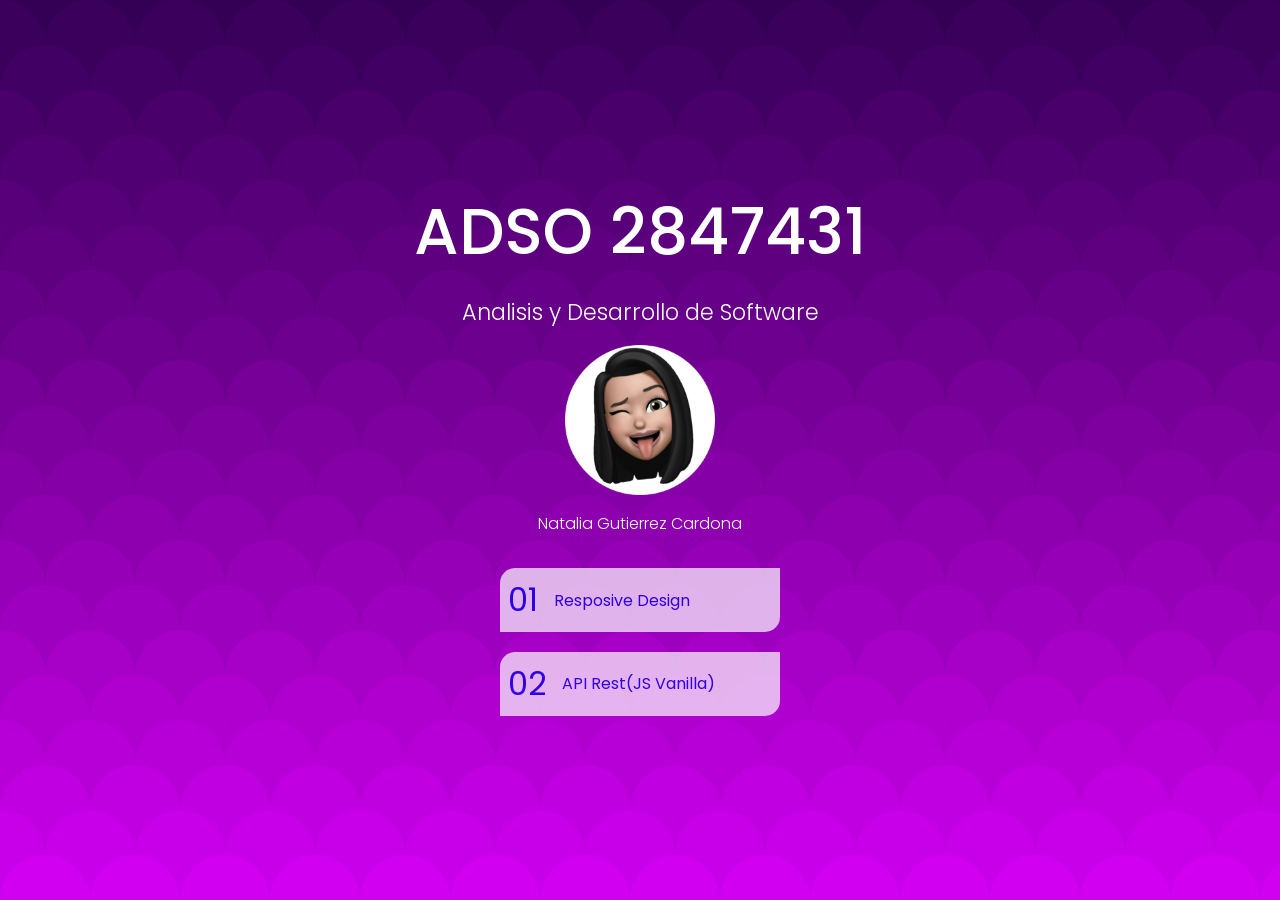
==== commit e1ea2aa7: "agregue todo mi repo" ====
--- a/index.html
+++ b/index.html
@@ -3,45 +3,25 @@
 <head>
     <meta charset="UTF-8">
     <meta name="viewport" content="width=device-width, initial-scale=1.0">
-    <title>01- Responsive Design</title>
-    <link rel="stylesheet" href="../css/master.css">
+    <title>Main Menu-ADSO:2847431</title>
+    <link rel="stylesheet" href="css/master.css">
 </head>
-<body class="level2">
-    <nav>
-        <a href="../index.html">
-            <svg xmlns="http://www.w3.org/2000/svg" viewBox="0 0 576 512"><!--!Font Awesome Free 6.5.2 by @fontawesome - https://fontawesome.com License - https://fontawesome.com/license/free Copyright 2024 Fonticons, Inc.--><path fill="#ffffff" d="M575.8 255.5c0 18-15 32.1-32 32.1h-32l.7 160.2c0 2.7-.2 5.4-.5 8.1V472c0 22.1-17.9 40-40 40H456c-1.1 0-2.2 0-3.3-.1c-1.4 .1-2.8 .1-4.2 .1H416 392c-22.1 0-40-17.9-40-40V448 384c0-17.7-14.3-32-32-32H256c-17.7 0-32 14.3-32 32v64 24c0 22.1-17.9 40-40 40H160 128.1c-1.5 0-3-.1-4.5-.2c-1.2 .1-2.4 .2-3.6 .2H104c-22.1 0-40-17.9-40-40V360c0-.9 0-1.9 .1-2.8V287.6H32c-18 0-32-14-32-32.1c0-9 3-17 10-24L266.4 8c7-7 15-8 22-8s15 2 21 7L564.8 231.5c8 7 12 15 11 24z"/></svg>
-        </a>
-    </nav>
+<body class="menu">
     <main>
         <header>
-            <h1>01- Responsive Design</h1>
-            <h2>Refers to designing websites to adapt to a user's device</h2>
-            <ul>
-                <li> Mobile(<400px)</li>
-                <li> Tablet(<800px)</li>
-                <li> Desktop(<1024px)</li>
-            </ul>
+            <h1>ADSO 2847431</h1>
+            <h2>Analisis y Desarrollo de Software</h2>
+            <img src="img/perfil.png.png" alt="">
+            <h3>Natalia Gutierrez Cardona</h3>
         </header>
         <menu>
-            <a href="01-wireframe-hifi.html">
+            <a href="01-responsive-design/">
                 <span>01</span>
-                wireframe HIFI
-            </a>
-            <a href="02-style-guide.html">
-                <span>02</span>
-                Style guide 
-            </a>
-            <a href="03-mockup.html">
-                <span>03</span>
-                Mockup (Design)
-            </a>
-            <a href="04-layout.html" target="_blank">
-                <span>04</span>
-                Prototype 
+                Resposive Design
             </a>
             <a href="#">
-                <span>05</span>
-                Layout(html & css)
+                <span>02</span>
+                API Rest(JS Vanilla)
             </a>
         </menu>
     </main>
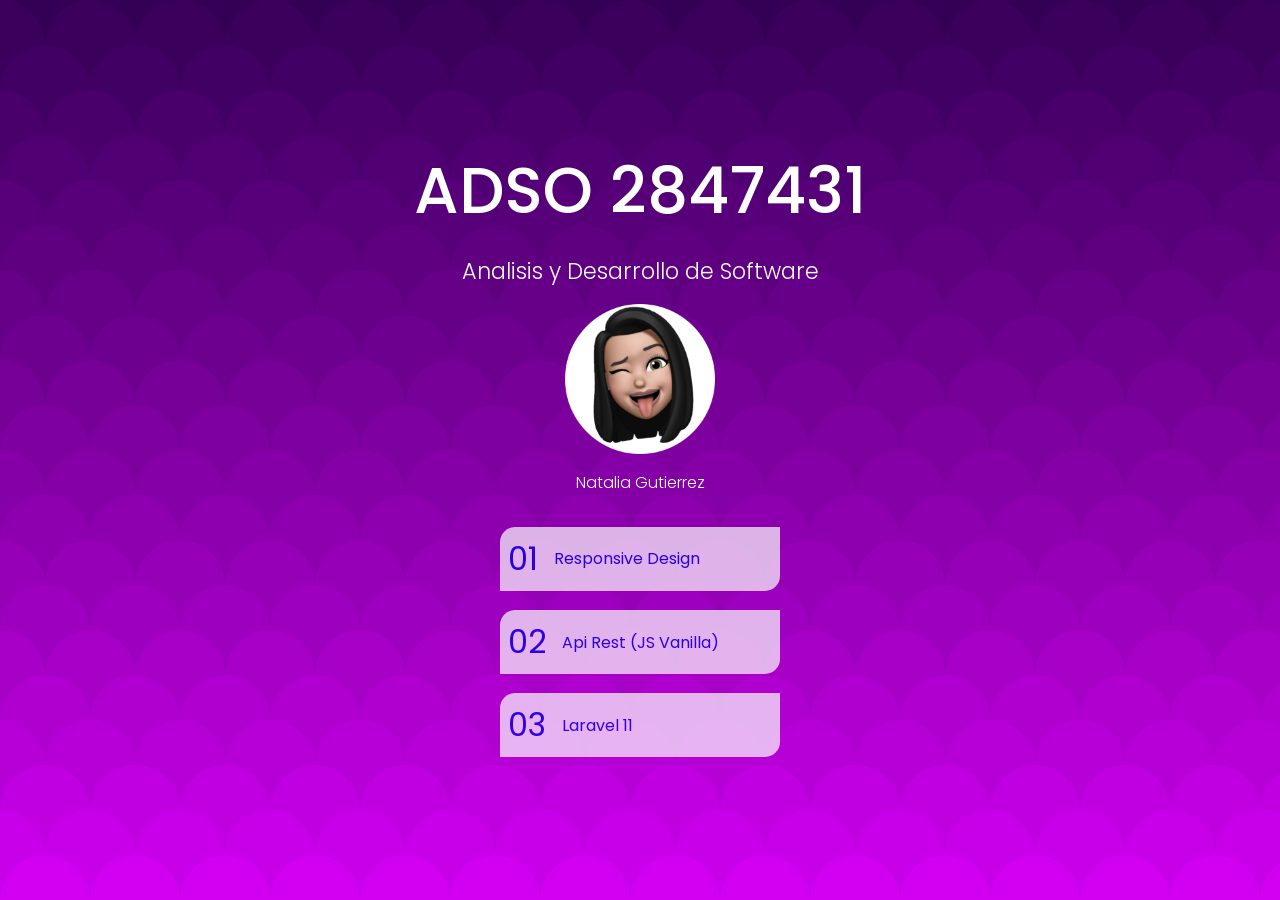
==== commit fe747023: "se agrego laravel y APIS" ====
--- a/index.html
+++ b/index.html
@@ -1,29 +1,33 @@
 <!DOCTYPE html>
 <html lang="en">
+
 <head>
     <meta charset="UTF-8">
     <meta name="viewport" content="width=device-width, initial-scale=1.0">
-    <title>Main Menu-ADSO:2847431</title>
+    <title>Document</title>
     <link rel="stylesheet" href="css/master.css">
 </head>
+
 <body class="menu">
     <main>
         <header>
             <h1>ADSO 2847431</h1>
             <h2>Analisis y Desarrollo de Software</h2>
             <img src="img/perfil.png.png" alt="">
-            <h3>Natalia Gutierrez Cardona</h3>
+            <h3>Natalia Gutierrez</h3>
         </header>
         <menu>
-            <a href="01-responsive-design/">
-                <span>01</span>
-                Resposive Design
+            <a href="01-responsive-design/index.html">
+                <span>01</span>Responsive Design
             </a>
-            <a href="#">
-                <span>02</span>
-                API Rest(JS Vanilla)
+            <a href="02-js-api/index.html">
+                <span>02</span> Api Rest (JS Vanilla)
+            </a>
+            <a href="03-laravel/index.php">
+                <span>03</span> Laravel 11
             </a>
         </menu>
     </main>
 </body>
+
 </html>
--- a/css/master.css
+++ b/css/master.css
@@ -1,221 +1,222 @@
-/* - - - - - - - - - - - - */
-/* F O N T S */
-/* - - - - - - - - - - - - */
-@import url('https://fonts.googleapis.com/css2?family=Poppins:wght@100;200;300;400;500;600;700;800;900&display=swap');
-
-
-
-/* - - - - - - - - - - - - */
-/* V A R I A B L E S */
-/* - - - - - - - - - - - - */
-:root{
-    --color-pri: rgb(254, 255, 255);
-    --color-sec: rgb(85, 85, 101);
-    --ffamily: Poppins, sans-serif;
-}
-
-/* - - - - - - - - - - - - */
-/* R E S E T */
-/* - - - - - - - - - - - - */
-*, *::before, *::after{
-    box-sizing: border-box; 
-}
-
-*{
-    margin: 0; 
-    padding: 0; 
-}
-
-ul[role='list'], ol[role='list']{
-    list-style: none; 
-}
-
-html:focus-within{
-    scroll-behavior: smooth; 
-}
-
-a:not([class]){
-    text-decoration-skip-ink: auto; 
-}
-
-img, picture, svg, video, canvas{
-    max-width: 100%;
-    height: auto; 
-    vertical-align: middle; 
-    font-style: italic; 
-    background-repeat: no-repeat; 
-    background-size: cover;
-}
-
-input, button, textarea, select{
-    font: inherit; 
-}
-
-@media (prefers-reduced-motion: reduce){
-    html:focus-within {
-        scroll-behavior: auto;
-    }
-    *, *::before, *::after {
-        animation-duration: 0.01ms !important;
-        animation-iteration-count: 1 !important;
-        transition-duration: 0.01ms !important;
-        scroll-behavior: auto !important;
-        transition: none;
-    }
-}
-
-body, html{
-    height: 100%; 
-    scroll-behavior: smooth; 
-}
-
-
-/* - - - - - - - - - - - - */
-/* G E N E R A L */
-/* - - - - - - - - - - - - */
-body{
-    color: var(--color-pri);
-    font-family: var(--ffamily);
-    display: flex;
-    justify-content: center;
-    align-items: center;
-    min-height: 100vh;
-}
-
-nav{
-    
-    border-radius: 4px;
-    padding: 8px;
-    position: fixed;
-    top: 20px;
-    left: 20px;
-    transition: all 0.4s ease-in;
-    
-    a:is(:link, visited){
-        width: 40px;
-        height: 40px;
-        
-        padding: 10px;
-        transition: all 0.4s ease-in-out;
-        svg{
-            opacity: .7;
-            height: 20px;
-            width: 20px;
-        }
-    }
-}
-
-a:is(:hover) {
-    background-color: #000;
-    transform: translateX(-4px);
-    border: 2px solid #fff9;
-}
-
-main{
-    display: flex;
-    flex-direction: column;
-    justify-content: center;
-    align-items: center;
-    gap: 2rem;
-    header{
-        display: flex;
-        flex-direction: column;
-        align-items: center;
-        justify-content: center;
-        gap: 1rem;
-        h1{
-            font-size: 4rem;
-            font-weight: 500;
-            text-align: center;
-        }
-        h2{
-            font-size: 1.4rem;
-            font-weight: 300;
-            text-align: center;
-        }
-        h3{
-            font-size: 1rem;
-            font-weight: 300;
-            text-align: center;
-        }
-        img{
-            width: 150px;
-        }
-    }
-    menu{
-        display: flex;
-        flex-direction: column;
-        align-items: center;
-        gap: 1.2rem;
-        a:is(:link, :visited){
-            border-radius: 15px 0 15px 0;
-            background-color: var(--color-pri);
-            display: flex;
-            gap: 1rem;
-            align-items: center;
-            text-decoration: none;
-            padding: 8px;
-            transition: all 0.4s ease-in-out;
-            width: 280px;
-            opacity: 70%;
-            span{
-                font-size: 2rem;
-            }
-            
-        }
-        a:is(:hover){
-            background-color: #c49fe7;
-            transform: scale(1.1) translateY(-);
-        }
-
-    }
-    
-}
-
-/* - - - - - - - - - - - - */
-/* M A I N M E N U */
-/* - - - - - - - - - - - - */
-body.menu{
-
-        background-color: #330055;
-        background-image: url("data:image/svg+xml,%3Csvg xmlns='http://www.w3.org/2000/svg' viewBox='0 0 100 1000'%3E%3Cg %3E%3Ccircle fill='%23330055' cx='50' cy='0' r='50'/%3E%3Cg fill='%233a005c' %3E%3Ccircle cx='0' cy='50' r='50'/%3E%3Ccircle cx='100' cy='50' r='50'/%3E%3C/g%3E%3Ccircle fill='%23410063' cx='50' cy='100' r='50'/%3E%3Cg fill='%2349006a' %3E%3Ccircle cx='0' cy='150' r='50'/%3E%3Ccircle cx='100' cy='150' r='50'/%3E%3C/g%3E%3Ccircle fill='%23500072' cx='50' cy='200' r='50'/%3E%3Cg fill='%23580079' %3E%3Ccircle cx='0' cy='250' r='50'/%3E%3Ccircle cx='100' cy='250' r='50'/%3E%3C/g%3E%3Ccircle fill='%235f0081' cx='50' cy='300' r='50'/%3E%3Cg fill='%23670088' %3E%3Ccircle cx='0' cy='350' r='50'/%3E%3Ccircle cx='100' cy='350' r='50'/%3E%3C/g%3E%3Ccircle fill='%236e0090' cx='50' cy='400' r='50'/%3E%3Cg fill='%23760098' %3E%3Ccircle cx='0' cy='450' r='50'/%3E%3Ccircle cx='100' cy='450' r='50'/%3E%3C/g%3E%3Ccircle fill='%237e009f' cx='50' cy='500' r='50'/%3E%3Cg fill='%238600a7' %3E%3Ccircle cx='0' cy='550' r='50'/%3E%3Ccircle cx='100' cy='550' r='50'/%3E%3C/g%3E%3Ccircle fill='%238e00af' cx='50' cy='600' r='50'/%3E%3Cg fill='%239600b7' %3E%3Ccircle cx='0' cy='650' r='50'/%3E%3Ccircle cx='100' cy='650' r='50'/%3E%3C/g%3E%3Ccircle fill='%239e00bf' cx='50' cy='700' r='50'/%3E%3Cg fill='%23a700c7' %3E%3Ccircle cx='0' cy='750' r='50'/%3E%3Ccircle cx='100' cy='750' r='50'/%3E%3C/g%3E%3Ccircle fill='%23af00d0' cx='50' cy='800' r='50'/%3E%3Cg fill='%23b700d8' %3E%3Ccircle cx='0' cy='850' r='50'/%3E%3Ccircle cx='100' cy='850' r='50'/%3E%3C/g%3E%3Ccircle fill='%23c000e0' cx='50' cy='900' r='50'/%3E%3Cg fill='%23c800e9' %3E%3Ccircle cx='0' cy='950' r='50'/%3E%3Ccircle cx='100' cy='950' r='50'/%3E%3C/g%3E%3Ccircle fill='%23D100F1' cx='50' cy='1000' r='50'/%3E%3C/g%3E%3C/svg%3E");
-        
-        }
-/* - - - - - - - - - - - - */
-/* M A I N M E N U */
-/* - - - - - - - - - - - - */
-body.level2{
-    background-color: #020F04;
-background-image: url("data:image/svg+xml,%3Csvg xmlns='http://www.w3.org/2000/svg' viewBox='0 0 100 1000'%3E%3Cg %3E%3Ccircle fill='%23020F04' cx='50' cy='0' r='50'/%3E%3Cg fill='%2309190c' %3E%3Ccircle cx='0' cy='50' r='50'/%3E%3Ccircle cx='100' cy='50' r='50'/%3E%3C/g%3E%3Ccircle fill='%230e2111' cx='50' cy='100' r='50'/%3E%3Cg fill='%23102915' %3E%3Ccircle cx='0' cy='150' r='50'/%3E%3Ccircle cx='100' cy='150' r='50'/%3E%3C/g%3E%3Ccircle fill='%23133219' cx='50' cy='200' r='50'/%3E%3Cg fill='%23163b1c' %3E%3Ccircle cx='0' cy='250' r='50'/%3E%3Ccircle cx='100' cy='250' r='50'/%3E%3C/g%3E%3Ccircle fill='%2318441f' cx='50' cy='300' r='50'/%3E%3Cg fill='%231b4d22' %3E%3Ccircle cx='0' cy='350' r='50'/%3E%3Ccircle cx='100' cy='350' r='50'/%3E%3C/g%3E%3Ccircle fill='%231f5725' cx='50' cy='400' r='50'/%3E%3Cg fill='%23226128' %3E%3Ccircle cx='0' cy='450' r='50'/%3E%3Ccircle cx='100' cy='450' r='50'/%3E%3C/g%3E%3Ccircle fill='%23276a2a' cx='50' cy='500' r='50'/%3E%3Cg fill='%232b742c' %3E%3Ccircle cx='0' cy='550' r='50'/%3E%3Ccircle cx='100' cy='550' r='50'/%3E%3C/g%3E%3Ccircle fill='%23307f2e' cx='50' cy='600' r='50'/%3E%3Cg fill='%23358930' %3E%3Ccircle cx='0' cy='650' r='50'/%3E%3Ccircle cx='100' cy='650' r='50'/%3E%3C/g%3E%3Ccircle fill='%233b9332' cx='50' cy='700' r='50'/%3E%3Cg fill='%23419d33' %3E%3Ccircle cx='0' cy='750' r='50'/%3E%3Ccircle cx='100' cy='750' r='50'/%3E%3C/g%3E%3Ccircle fill='%2347a834' cx='50' cy='800' r='50'/%3E%3Cg fill='%234eb335' %3E%3Ccircle cx='0' cy='850' r='50'/%3E%3Ccircle cx='100' cy='850' r='50'/%3E%3C/g%3E%3Ccircle fill='%2355bd35' cx='50' cy='900' r='50'/%3E%3Cg fill='%235dc835' %3E%3Ccircle cx='0' cy='950' r='50'/%3E%3Ccircle cx='100' cy='950' r='50'/%3E%3C/g%3E%3Ccircle fill='%2365D335' cx='50' cy='1000' r='50'/%3E%3C/g%3E%3C/svg%3E");
-background-attachment: fixed;
-background-size: contain;
-
-
-
-    header {
-        h1{
-            font-size: 3rem;
-        }
-    }
-    menu {
-        a:is(:link, :visited){
-            color: #47206f;
-        }
-    }
-}
-body.level3{
-    background-color: #F55DB0;
-background-image: url("data:image/svg+xml,%3Csvg xmlns='http://www.w3.org/2000/svg' viewBox='0 0 100 1000'%3E%3Cg %3E%3Ccircle fill='%23F55DB0' cx='50' cy='0' r='50'/%3E%3Cg fill='%23ec57a5' %3E%3Ccircle cx='0' cy='50' r='50'/%3E%3Ccircle cx='100' cy='50' r='50'/%3E%3C/g%3E%3Ccircle fill='%23e3529a' cx='50' cy='100' r='50'/%3E%3Cg fill='%23da4c90' %3E%3Ccircle cx='0' cy='150' r='50'/%3E%3Ccircle cx='100' cy='150' r='50'/%3E%3C/g%3E%3Ccircle fill='%23d14785' cx='50' cy='200' r='50'/%3E%3Cg fill='%23c7427c' %3E%3Ccircle cx='0' cy='250' r='50'/%3E%3Ccircle cx='100' cy='250' r='50'/%3E%3C/g%3E%3Ccircle fill='%23be3d72' cx='50' cy='300' r='50'/%3E%3Cg fill='%23b53869' %3E%3Ccircle cx='0' cy='350' r='50'/%3E%3Ccircle cx='100' cy='350' r='50'/%3E%3C/g%3E%3Ccircle fill='%23ab3460' cx='50' cy='400' r='50'/%3E%3Cg fill='%23a12f57' %3E%3Ccircle cx='0' cy='450' r='50'/%3E%3Ccircle cx='100' cy='450' r='50'/%3E%3C/g%3E%3Ccircle fill='%23982b4f' cx='50' cy='500' r='50'/%3E%3Cg fill='%238e2647' %3E%3Ccircle cx='0' cy='550' r='50'/%3E%3Ccircle cx='100' cy='550' r='50'/%3E%3C/g%3E%3Ccircle fill='%2385223f' cx='50' cy='600' r='50'/%3E%3Cg fill='%237b1e38' %3E%3Ccircle cx='0' cy='650' r='50'/%3E%3Ccircle cx='100' cy='650' r='50'/%3E%3C/g%3E%3Ccircle fill='%23721a31' cx='50' cy='700' r='50'/%3E%3Cg fill='%2369162a' %3E%3Ccircle cx='0' cy='750' r='50'/%3E%3Ccircle cx='100' cy='750' r='50'/%3E%3C/g%3E%3Ccircle fill='%235f1324' cx='50' cy='800' r='50'/%3E%3Cg fill='%23560f1e' %3E%3Ccircle cx='0' cy='850' r='50'/%3E%3Ccircle cx='100' cy='850' r='50'/%3E%3C/g%3E%3Ccircle fill='%234d0b18' cx='50' cy='900' r='50'/%3E%3Cg fill='%23440812' %3E%3Ccircle cx='0' cy='950' r='50'/%3E%3Ccircle cx='100' cy='950' r='50'/%3E%3C/g%3E%3Ccircle fill='%233C050A' cx='50' cy='1000' r='50'/%3E%3C/g%3E%3C/svg%3E");
-background-attachment: fixed;
-background-size: contain;
-    header {
-        h1{
-            font-size: 2.8rem;
-        }
-    }
-    menu {
-        a:is(:link, :visited){
-            color: #47206f;
-        }
-    }
+/* - - - - - - - - - - - - */
+/* F O N T S */
+/* - - - - - - - - - - - - */
+@import url('https://fonts.googleapis.com/css2?family=Poppins:wght@100;200;300;400;500;600;700;800;900&display=swap');
+
+
+
+/* - - - - - - - - - - - - */
+/* V A R I A B L E S */
+/* - - - - - - - - - - - - */
+:root{
+    --color-pri: rgb(254, 255, 255);
+    --color-sec: rgb(85, 85, 101);
+    --ffamily: Poppins, sans-serif;
+}
+
+/* - - - - - - - - - - - - */
+/* R E S E T */
+/* - - - - - - - - - - - - */
+*, *::before, *::after{
+    box-sizing: border-box; 
+}
+
+*{
+    margin: 0; 
+    padding: 0; 
+}
+
+ul[role='list'], ol[role='list']{
+    list-style: none; 
+}
+
+html:focus-within{
+    scroll-behavior: smooth; 
+}
+
+a:not([class]){
+    text-decoration-skip-ink: auto; 
+}
+
+img, picture, svg, video, canvas{
+    max-width: 100%;
+    height: auto; 
+    vertical-align: middle; 
+    font-style: italic; 
+    background-repeat: no-repeat; 
+    background-size: cover;
+}
+
+input, button, textarea, select{
+    font: inherit; 
+}
+
+@media (prefers-reduced-motion: reduce){
+    html:focus-within {
+        scroll-behavior: auto;
+    }
+    *, *::before, *::after {
+        animation-duration: 0.01ms !important;
+        animation-iteration-count: 1 !important;
+        transition-duration: 0.01ms !important;
+        scroll-behavior: auto !important;
+        transition: none;
+    }
+}
+
+body, html{
+    height: 100%; 
+    scroll-behavior: smooth; 
+}
+
+
+/* - - - - - - - - - - - - */
+/* G E N E R A L */
+/* - - - - - - - - - - - - */
+body{
+    color: var(--color-pri);
+    font-family: var(--ffamily);
+    display: flex;
+    justify-content: center;
+    flex-wrap: wrap;
+    align-items: center;
+    min-height: 100vh;
+}
+
+nav{
+    
+    border-radius: 4px;
+    padding: 8px;
+    position: fixed;
+    top: 20px;
+    left: 20px;
+    transition: all 0.4s ease-in;
+    
+    a:is(:link, visited){
+        width: 40px;
+        height: 40px;
+        
+        padding: 10px;
+        transition: all 0.4s ease-in-out;
+        svg{
+            opacity: .7;
+            height: 20px;
+            width: 20px;
+        }
+    }
+}
+
+a:is(:hover) {
+    background-color: #000;
+    transform: translateX(-4px);
+    border: 2px solid #fff9;
+}
+
+main{
+    display: flex;
+    flex-direction: column;
+    justify-content: center;
+    align-items: center;
+    gap: 2rem;
+    header{
+        display: flex;
+        flex-direction: column;
+        align-items: center;
+        justify-content: center;
+        gap: 1rem;
+        h1{
+            font-size: 4rem;
+            font-weight: 500;
+            text-align: center;
+        }
+        h2{
+            font-size: 1.4rem;
+            font-weight: 300;
+            text-align: center;
+        }
+        h3{
+            font-size: 1rem;
+            font-weight: 300;
+            text-align: center;
+        }
+        img{
+            width: 150px;
+        }
+    }
+    menu{
+        display: flex;
+        flex-direction: column;
+        align-items: center;
+        gap: 1.2rem;
+        a:is(:link, :visited){
+            border-radius: 15px 0 15px 0;
+            background-color: var(--color-pri);
+            display: flex;
+            gap: 1rem;
+            align-items: center;
+            text-decoration: none;
+            padding: 8px;
+            transition: all 0.4s ease-in-out;
+            width: 280px;
+            opacity: 70%;
+            span{
+                font-size: 2rem;
+            }
+            
+        }
+        a:is(:hover){
+            background-color: #c49fe7;
+            transform: scale(1.1) translateY(-);
+        }
+
+    }
+    
+}
+
+/* - - - - - - - - - - - - */
+/* M A I N M E N U */
+/* - - - - - - - - - - - - */
+body.menu{
+
+        background-color: #330055;
+        background-image: url("data:image/svg+xml,%3Csvg xmlns='http://www.w3.org/2000/svg' viewBox='0 0 100 1000'%3E%3Cg %3E%3Ccircle fill='%23330055' cx='50' cy='0' r='50'/%3E%3Cg fill='%233a005c' %3E%3Ccircle cx='0' cy='50' r='50'/%3E%3Ccircle cx='100' cy='50' r='50'/%3E%3C/g%3E%3Ccircle fill='%23410063' cx='50' cy='100' r='50'/%3E%3Cg fill='%2349006a' %3E%3Ccircle cx='0' cy='150' r='50'/%3E%3Ccircle cx='100' cy='150' r='50'/%3E%3C/g%3E%3Ccircle fill='%23500072' cx='50' cy='200' r='50'/%3E%3Cg fill='%23580079' %3E%3Ccircle cx='0' cy='250' r='50'/%3E%3Ccircle cx='100' cy='250' r='50'/%3E%3C/g%3E%3Ccircle fill='%235f0081' cx='50' cy='300' r='50'/%3E%3Cg fill='%23670088' %3E%3Ccircle cx='0' cy='350' r='50'/%3E%3Ccircle cx='100' cy='350' r='50'/%3E%3C/g%3E%3Ccircle fill='%236e0090' cx='50' cy='400' r='50'/%3E%3Cg fill='%23760098' %3E%3Ccircle cx='0' cy='450' r='50'/%3E%3Ccircle cx='100' cy='450' r='50'/%3E%3C/g%3E%3Ccircle fill='%237e009f' cx='50' cy='500' r='50'/%3E%3Cg fill='%238600a7' %3E%3Ccircle cx='0' cy='550' r='50'/%3E%3Ccircle cx='100' cy='550' r='50'/%3E%3C/g%3E%3Ccircle fill='%238e00af' cx='50' cy='600' r='50'/%3E%3Cg fill='%239600b7' %3E%3Ccircle cx='0' cy='650' r='50'/%3E%3Ccircle cx='100' cy='650' r='50'/%3E%3C/g%3E%3Ccircle fill='%239e00bf' cx='50' cy='700' r='50'/%3E%3Cg fill='%23a700c7' %3E%3Ccircle cx='0' cy='750' r='50'/%3E%3Ccircle cx='100' cy='750' r='50'/%3E%3C/g%3E%3Ccircle fill='%23af00d0' cx='50' cy='800' r='50'/%3E%3Cg fill='%23b700d8' %3E%3Ccircle cx='0' cy='850' r='50'/%3E%3Ccircle cx='100' cy='850' r='50'/%3E%3C/g%3E%3Ccircle fill='%23c000e0' cx='50' cy='900' r='50'/%3E%3Cg fill='%23c800e9' %3E%3Ccircle cx='0' cy='950' r='50'/%3E%3Ccircle cx='100' cy='950' r='50'/%3E%3C/g%3E%3Ccircle fill='%23D100F1' cx='50' cy='1000' r='50'/%3E%3C/g%3E%3C/svg%3E");
+        
+        }
+/* - - - - - - - - - - - - */
+/* M A I N M E N U */
+/* - - - - - - - - - - - - */
+body.level2{
+    background-color: #020F04;
+background-image: url("data:image/svg+xml,%3Csvg xmlns='http://www.w3.org/2000/svg' viewBox='0 0 100 1000'%3E%3Cg %3E%3Ccircle fill='%23020F04' cx='50' cy='0' r='50'/%3E%3Cg fill='%2309190c' %3E%3Ccircle cx='0' cy='50' r='50'/%3E%3Ccircle cx='100' cy='50' r='50'/%3E%3C/g%3E%3Ccircle fill='%230e2111' cx='50' cy='100' r='50'/%3E%3Cg fill='%23102915' %3E%3Ccircle cx='0' cy='150' r='50'/%3E%3Ccircle cx='100' cy='150' r='50'/%3E%3C/g%3E%3Ccircle fill='%23133219' cx='50' cy='200' r='50'/%3E%3Cg fill='%23163b1c' %3E%3Ccircle cx='0' cy='250' r='50'/%3E%3Ccircle cx='100' cy='250' r='50'/%3E%3C/g%3E%3Ccircle fill='%2318441f' cx='50' cy='300' r='50'/%3E%3Cg fill='%231b4d22' %3E%3Ccircle cx='0' cy='350' r='50'/%3E%3Ccircle cx='100' cy='350' r='50'/%3E%3C/g%3E%3Ccircle fill='%231f5725' cx='50' cy='400' r='50'/%3E%3Cg fill='%23226128' %3E%3Ccircle cx='0' cy='450' r='50'/%3E%3Ccircle cx='100' cy='450' r='50'/%3E%3C/g%3E%3Ccircle fill='%23276a2a' cx='50' cy='500' r='50'/%3E%3Cg fill='%232b742c' %3E%3Ccircle cx='0' cy='550' r='50'/%3E%3Ccircle cx='100' cy='550' r='50'/%3E%3C/g%3E%3Ccircle fill='%23307f2e' cx='50' cy='600' r='50'/%3E%3Cg fill='%23358930' %3E%3Ccircle cx='0' cy='650' r='50'/%3E%3Ccircle cx='100' cy='650' r='50'/%3E%3C/g%3E%3Ccircle fill='%233b9332' cx='50' cy='700' r='50'/%3E%3Cg fill='%23419d33' %3E%3Ccircle cx='0' cy='750' r='50'/%3E%3Ccircle cx='100' cy='750' r='50'/%3E%3C/g%3E%3Ccircle fill='%2347a834' cx='50' cy='800' r='50'/%3E%3Cg fill='%234eb335' %3E%3Ccircle cx='0' cy='850' r='50'/%3E%3Ccircle cx='100' cy='850' r='50'/%3E%3C/g%3E%3Ccircle fill='%2355bd35' cx='50' cy='900' r='50'/%3E%3Cg fill='%235dc835' %3E%3Ccircle cx='0' cy='950' r='50'/%3E%3Ccircle cx='100' cy='950' r='50'/%3E%3C/g%3E%3Ccircle fill='%2365D335' cx='50' cy='1000' r='50'/%3E%3C/g%3E%3C/svg%3E");
+background-attachment: fixed;
+background-size: contain;
+
+
+
+    header {
+        h1{
+            font-size: 3rem;
+        }
+    }
+    menu {
+        a:is(:link, :visited){
+            color: #47206f;
+        }
+    }
+}
+body.level3{
+    background-color: #F55DB0;
+background-image: url("data:image/svg+xml,%3Csvg xmlns='http://www.w3.org/2000/svg' viewBox='0 0 100 1000'%3E%3Cg %3E%3Ccircle fill='%23F55DB0' cx='50' cy='0' r='50'/%3E%3Cg fill='%23ec57a5' %3E%3Ccircle cx='0' cy='50' r='50'/%3E%3Ccircle cx='100' cy='50' r='50'/%3E%3C/g%3E%3Ccircle fill='%23e3529a' cx='50' cy='100' r='50'/%3E%3Cg fill='%23da4c90' %3E%3Ccircle cx='0' cy='150' r='50'/%3E%3Ccircle cx='100' cy='150' r='50'/%3E%3C/g%3E%3Ccircle fill='%23d14785' cx='50' cy='200' r='50'/%3E%3Cg fill='%23c7427c' %3E%3Ccircle cx='0' cy='250' r='50'/%3E%3Ccircle cx='100' cy='250' r='50'/%3E%3C/g%3E%3Ccircle fill='%23be3d72' cx='50' cy='300' r='50'/%3E%3Cg fill='%23b53869' %3E%3Ccircle cx='0' cy='350' r='50'/%3E%3Ccircle cx='100' cy='350' r='50'/%3E%3C/g%3E%3Ccircle fill='%23ab3460' cx='50' cy='400' r='50'/%3E%3Cg fill='%23a12f57' %3E%3Ccircle cx='0' cy='450' r='50'/%3E%3Ccircle cx='100' cy='450' r='50'/%3E%3C/g%3E%3Ccircle fill='%23982b4f' cx='50' cy='500' r='50'/%3E%3Cg fill='%238e2647' %3E%3Ccircle cx='0' cy='550' r='50'/%3E%3Ccircle cx='100' cy='550' r='50'/%3E%3C/g%3E%3Ccircle fill='%2385223f' cx='50' cy='600' r='50'/%3E%3Cg fill='%237b1e38' %3E%3Ccircle cx='0' cy='650' r='50'/%3E%3Ccircle cx='100' cy='650' r='50'/%3E%3C/g%3E%3Ccircle fill='%23721a31' cx='50' cy='700' r='50'/%3E%3Cg fill='%2369162a' %3E%3Ccircle cx='0' cy='750' r='50'/%3E%3Ccircle cx='100' cy='750' r='50'/%3E%3C/g%3E%3Ccircle fill='%235f1324' cx='50' cy='800' r='50'/%3E%3Cg fill='%23560f1e' %3E%3Ccircle cx='0' cy='850' r='50'/%3E%3Ccircle cx='100' cy='850' r='50'/%3E%3C/g%3E%3Ccircle fill='%234d0b18' cx='50' cy='900' r='50'/%3E%3Cg fill='%23440812' %3E%3Ccircle cx='0' cy='950' r='50'/%3E%3Ccircle cx='100' cy='950' r='50'/%3E%3C/g%3E%3Ccircle fill='%233C050A' cx='50' cy='1000' r='50'/%3E%3C/g%3E%3C/svg%3E");
+background-attachment: fixed;
+background-size: contain;
+    header {
+        h1{
+            font-size: 2.8rem;
+        }
+    }
+    menu {
+        a:is(:link, :visited){
+            color: #47206f;
+        }
+    }
 }
